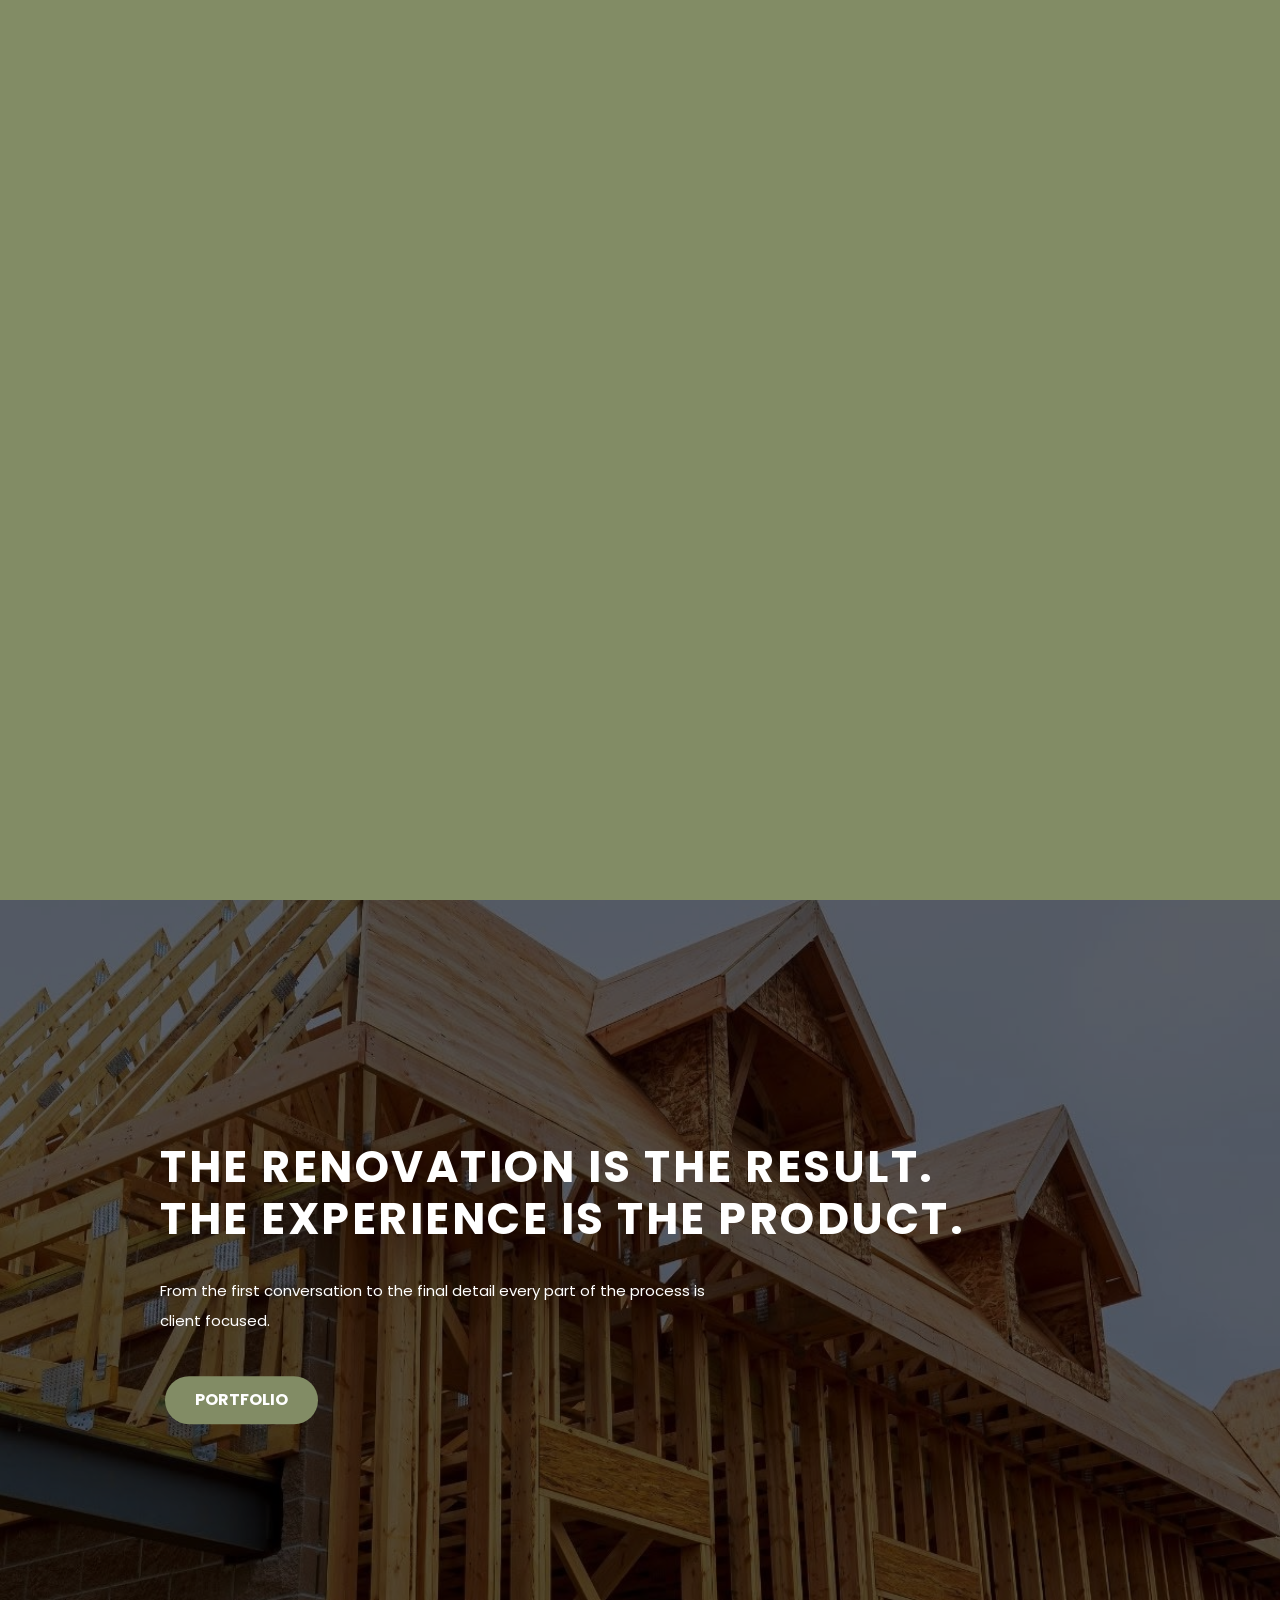
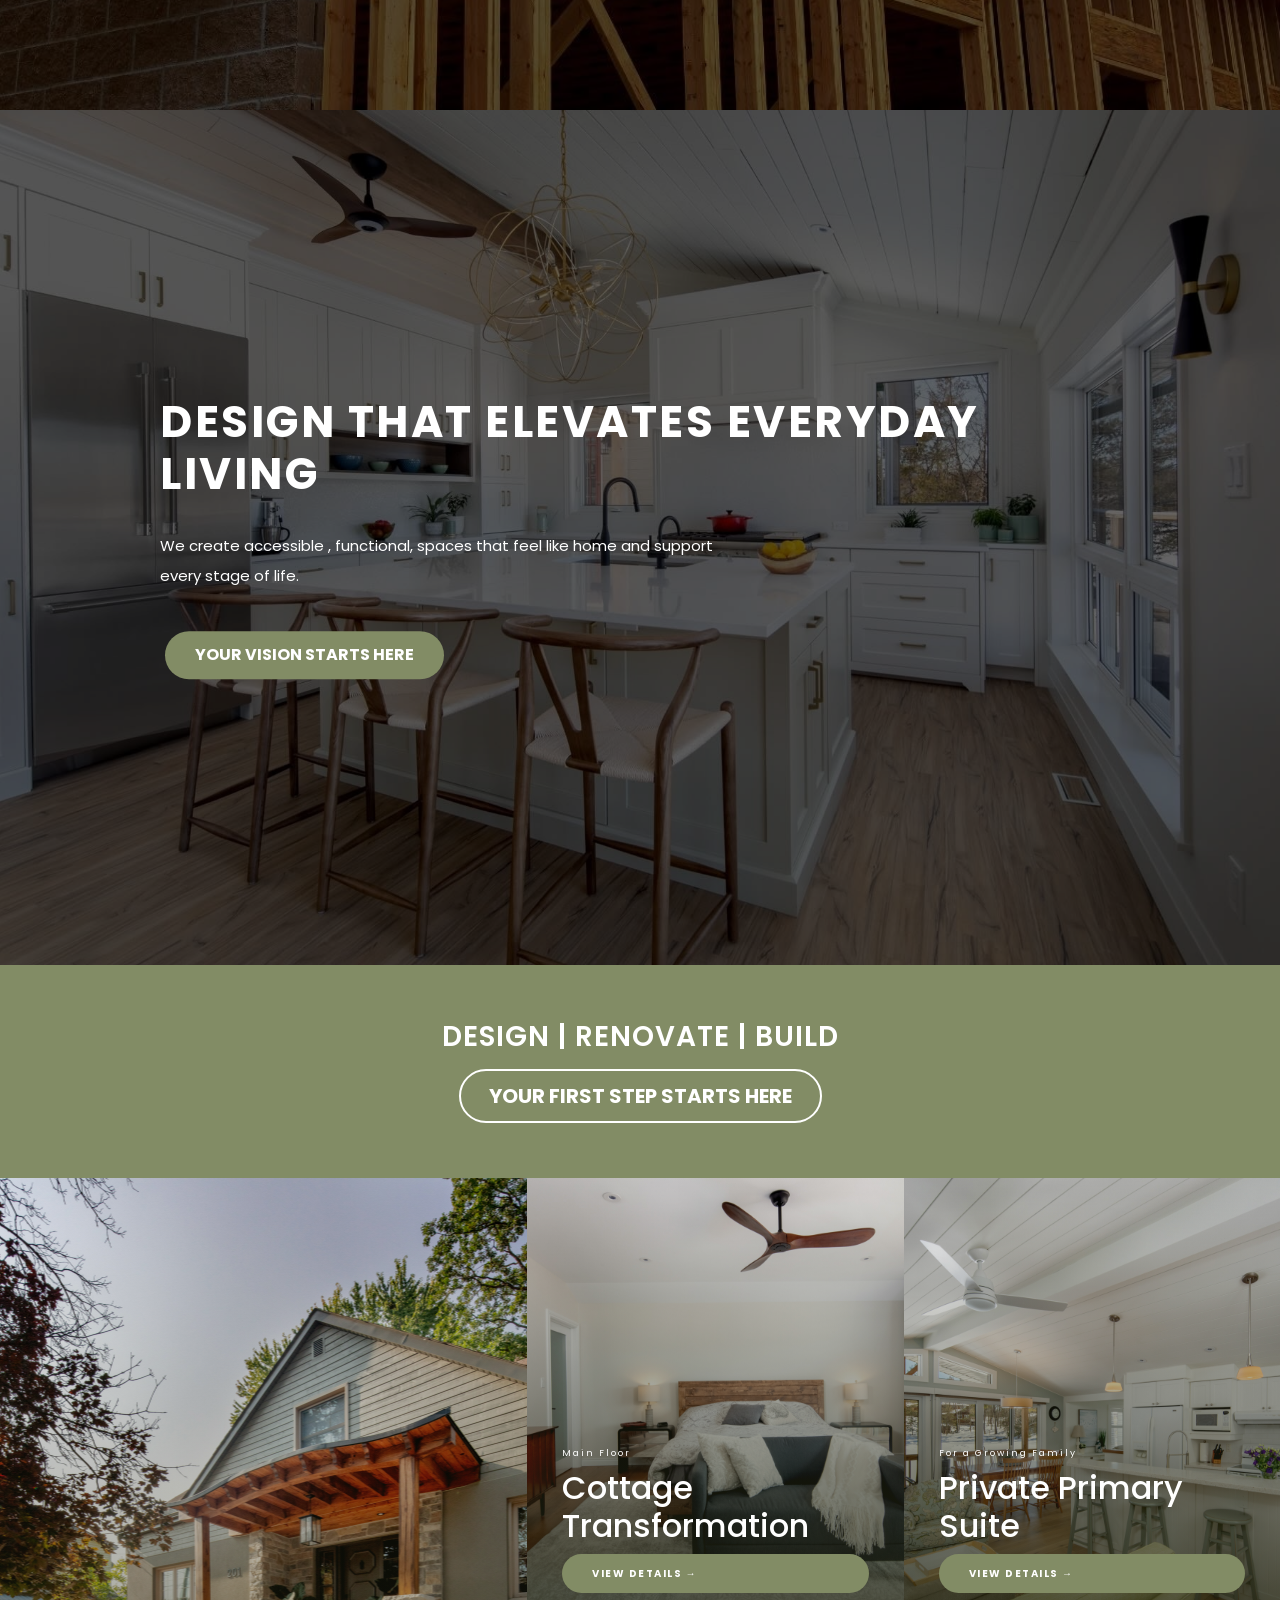
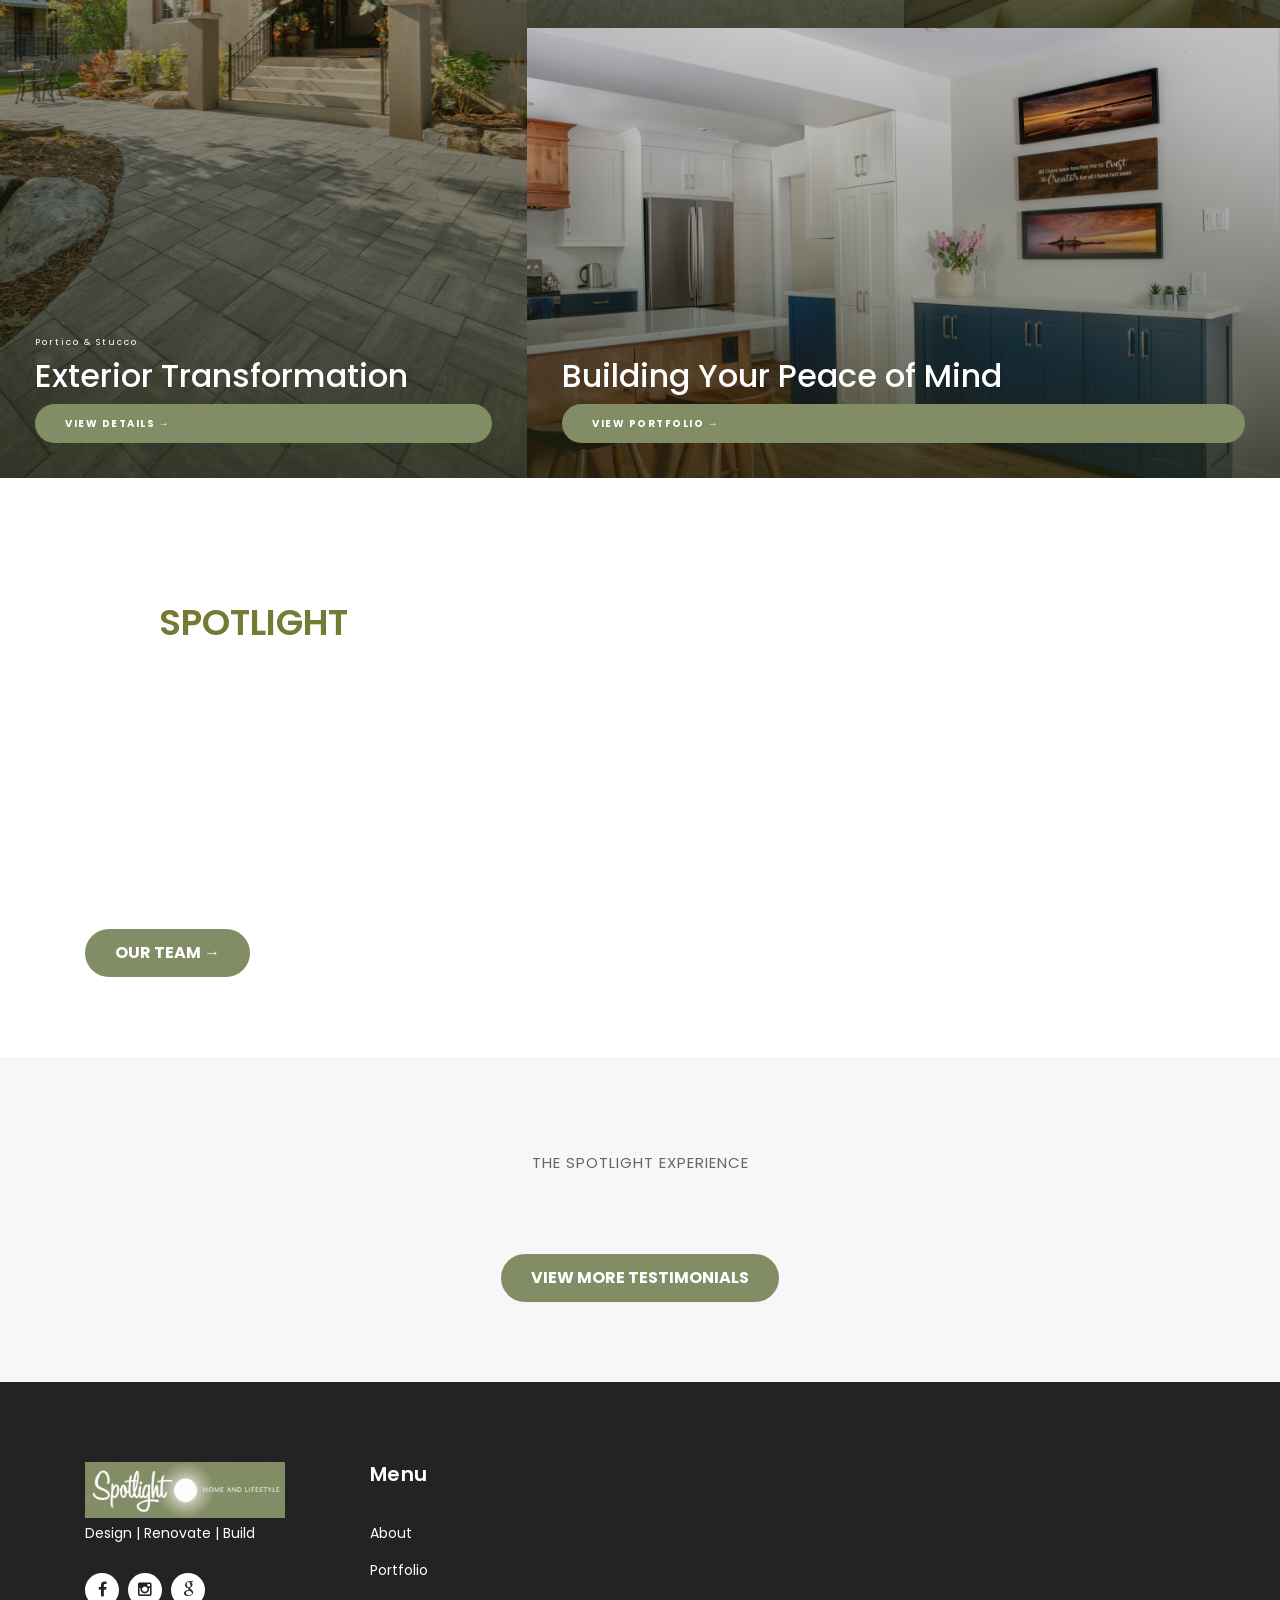
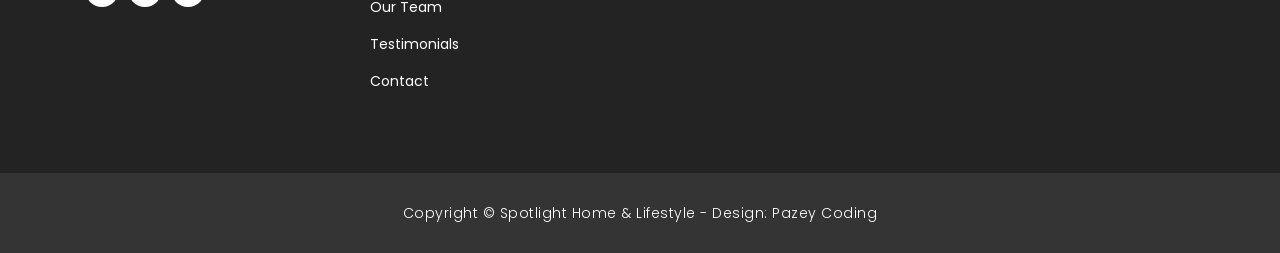
==== index.html @ 0cdc7793 "Initial commit" ====
<!DOCTYPE html>
<html lang="en">

  <head>

    <meta charset="utf-8">
    <meta name="viewport" content="width=device-width, initial-scale=1, shrink-to-fit=no">
    <meta name="description" content="">
    <meta name="author" content="TemplateMo">
    <link href="https://fonts.googleapis.com/css?family=Poppins:100,200,300,400,500,600,700,800,900&display=swap" rel="stylesheet">

    <title>Spotlight Home & Lifestyle</title>

    <!-- Bootstrap core CSS -->
    <link href="vendor/bootstrap/css/bootstrap.min.css" rel="stylesheet">

    <!-- Additional CSS Files -->
    <link rel="stylesheet" href="assets/css/fontawesome.css">
    <link rel="stylesheet" href="assets/css/spotlight.css">
    <link rel="stylesheet" href="assets/css/owl.css">

  </head>

  <body>

    <!-- ***** Preloader Start ***** -->
    <div id="preloader">
        <div class="jumper">
            <div></div>
            <div></div>
            <div></div>
        </div>
    </div>  
    <!-- ***** Preloader End ***** -->



    <header class="">
      <nav class="navbar navbar-expand-lg">
        <div class="container">
          <a class="navbar-brand" href="index.html"><img src="spotlight-logo-long.PNG" style="max-width: 250px; max-height: 400px;"></a>
          <button class="navbar-toggler" type="button" data-toggle="collapse" data-target="#navbarResponsive" aria-controls="navbarResponsive" aria-expanded="false" aria-label="Toggle navigation">
            <span class="navbar-toggler-icon"></span>
          </button>
          <div class="collapse navbar-collapse" id="navbarResponsive">
            <ul class="navbar-nav ml-auto">
              <li class="nav-item active">
             
              <li class="nav-item">
                <a class="nav-link" href="about-spotlight.html">About</a>
              </li>  
              <li class="nav-item">
                <a class="nav-link" href="spotlight-projects.html">Portfolio</a>
              </li>                          
              <li class="nav-item">
                <a class="nav-link" href="spotlight-team.html">Our Team</a>
              </li>
              <li class="nav-item">
                <a class="nav-link" href="spotlight-testimonials.html">Testimonials</a>
              </li>
                  <li class="nav-item">
                <a class="nav-link" href="contact-spotlight.html">Contact</a>
              </li>
            </ul>
          </div>
        </div>
      </nav>
    </header>

    <!-- Page Content -->
    <!-- Banner Starts Here -->
    <div class="main-banner header-text" id="top">
        <div class="Modern-Slider">
          <!-- Item -->
          <div class="item item-1">
            <div class="img-fill">
                <div class="text-content">
                 
                  <h4>Expert design, build and renovation services in Peterborough & the Kawarthas</h4>
                  <p>Communication. Service. Craftmanship. Respectfulness.</p>
                  <a href="contact.html" class="filled-button">LEARN MORE</a>
                </div>
            </div>
          </div>
          <!-- // Item -->
          <!-- Item -->
          <div class="item item-2">
            <div class="img-fill">
                <div class="text-content">

                  <h4>The Renovation is the Result. <br> The Experience is the Product. </h4>
                  <p>From the first conversation to the final detail every part of the process is client focused. </p>
                  <a href="spotlight-projects.html" class="filled-button">PORTFOLIO</a>
                </div>
            </div>
          </div>
          <!-- // Item -->
          <!-- Item -->
          <div class="item item-3">
            <div class="img-fill">
                <div class="text-content">
              
                  <h4>Design That Elevates Everyday Living</h4>
                  <p>We create accessible , functional, spaces that feel like home and support every stage of life.</p>
                  <a href="about.html" class="filled-button">Your Vision Starts Here</a>
                </div>
            </div>
          </div>
          <!-- // Item -->
        </div>
    </div>
    <!-- Banner Ends Here -->

<!-- Design | Renovate | Build -->

<div class="request-form design-build-cta">
  <div class="container">
    <div class="row">
      <div class="col-md-12">

        <div class="design-build-content">

          <h4>DESIGN | RENOVATE | BUILD</h4>

          <a href="contact.html" class="border-button">
            YOUR FIRST STEP STARTS HERE
          </a>

        </div>

      </div>
    </div>
  </div>
</div>

   <!-- =========================================
PROJECT GALLERY
========================================= -->

<section class="project-gallery">


<div class="gallery-item gallery-large">

<div class="gallery-overlay">

<span>
Portico & Stucco
</span>

<h3>
Exterior Transformation
</h3>

<a href="spotlight-exterior-transformation.html" class="filled-button">
View Details →
</a>

</div>

</div>



<div class="gallery-item gallery-two">

<div class="gallery-overlay">

<span>
Main Floor 
</span>

<h3>
Cottage Transformation
</h3>

<a href="spotlight-cottage-transformation.html" class="filled-button">
View Details →
</a>

</div>

</div>



<div class="gallery-item gallery-three">

<div class="gallery-overlay">

<span>
For a Growing Family
</span>

<h3>
Private Primary Suite
</h3>

<a href="private-suite-transformation.html" class="filled-button">
View Details →
</a>

</div>

</div>



<div class="gallery-item gallery-four">

<div class="gallery-overlay">

<span>

</span>

<h3>
Building Your Peace of Mind
</h3>

<a href="spotlight-projects.html" class="filled-button">
View Portfolio →
</a>

</div>




</section>


   <div class="fun-facts">
  <div class="container">
    <div class="row">

      <!-- LEFT CONTENT -->
      <div class="col-md-6">
        <div class="left-content">

          <h2>Meet The People Behind The <em>SPOTLIGHT</em></h2>

          <p>
            At Spotlight Home & Lifestyle, we believe great spaces begin with great relationships.
            Our team brings together creativity, experience, and a genuine passion for creating homes
            that feel personal, functional, and beautifully considered. From the first conversation
            through design, renovation, and construction, we work closely with our clients to
            understand their vision, solve challenges, and bring every detail to life.
          </p>

          <a href="about-spotlight.html" class="filled-button">Our Team →</a>

        </div>
      </div>

      <!-- RIGHT CONTENT -->
      <div class="col-md-6">
        <div class="row">

          <!-- MISSION -->
          <div class="col-md-6">
            <div class="count-area-content">
              <a href="about-spotlight.html#mission" class="box-link"></a>
              <i class="fa fa-bullseye count-icon"></i>
              <div class="count-title">Our Mission</div>
            </div>
          </div>

          <!-- VALUES -->
          <div class="col-md-6">
            <div class="count-area-content">
              <a href="about-spotlight.html#values" class="box-link"></a>
              <i class="fa fa-heart count-icon"></i>
              <div class="count-title">Our Values</div>
            </div>
          </div>

          <!-- AWARDS -->
          <div class="col-md-6">
            <div class="count-area-content">
              <a href="about-spotlight.html#awards" class="box-link"></a>
              <i class="fa fa-trophy count-icon"></i>
              <div class="count-title">Our Awards</div>
            </div>
          </div>

          <!-- PROCESS -->
          <div class="col-md-6">
            <div class="count-area-content">
              <a href="about-spotlight.html#process" class="box-link"></a>
              <i class="fa fa-cogs count-icon"></i>
              <div class="count-title">Our Process</div>
            </div>
          </div>

        </div>
      </div>

    </div>
  </div>
</div>
   

    <div class="testimonials">
      <div class="container">
        <div class="row">
          <div class="col-md-12">
            <div class="section-heading">

              <span>The Spotlight Experience</span>
            </div>
          </div>
          <div class="col-md-12">
            <div class="owl-testimonials owl-carousel">
              
              <div class="testimonial-item">
                <div class="inner-content">
                
                  
                  <p>"The Spotlight team did an incredible job on our kitchen renovation at our cottage! Everyone was extremely professional, responsive, and their work was very high quality. They are experts in renovations and we greatly benefited from their experience when making decisions. Our project came in on time, under budget and we couldn't be happier with the end result!
"</p>
<span>Sarah Z</span>
                </div>
               
              </div>
              
              <div class="testimonial-item">
                <div class="inner-content">
                 
                  
                  <p>"We are very impressed with our cottage renovation and would highly recommend Spotlight without hesitation. They stand for craftmanship, quality, attention to detail and professionalism. The trades they employed also reflected their values in regards to quality of work. Spotlight really took the time to build us the customized cottage of our dreams."</p>
                <span>David P</span>
                </div>
                <img src="http://placehold.it/60x60" alt="">
              </div>
              
              <div class="testimonial-item">
                <div class="inner-content">
                  
                 
                  <p>"We used them for a major basement reno. Very impressed with their continual focus on Customer and attention to quality and detail, nothing was too much trouble and if it wasn't quite right it was fixed immediately no questions asked. From the first meeting to the post completion follow up they were a pleasure to deal with, definition of professional."</p>
                 <span>Andy C</span>
                </div>
                <img src="http://placehold.it/60x60" alt="">
              </div>
              
              <div class="testimonial-item">
                <div class="inner-content">
                  
                 
                  <p>"We had a great experience with Spotlight Home & Lifestyle Inc. They helped us transform our main floor living area into a space that we love. They were professional, responsive and took care of all the details. I would definitely recommend them to anyone."</p>
                 <span>Alex A</span>
                </div>
               
              </div>

             
              
            </div>

           <div style="text-align: center;">
  <a href="" class="filled-button">View More Testimonials</a>
</div>
          </div>
        </div>
      </div>
    </div>

   
            </div>
          </div>
        </div>
      </div>
    </div>

  


    <!-- Footer Starts Here -->
    <footer>
      <div class="container">
        <div class="row">
          <div class="col-md-3 footer-item">
            <img src="spotlight-logo-long.PNG" alt="Spotlight Logo" style="max-width: 200px; max-height: 250px;">
            <p>Design | Renovate | Build</p>
<ul class="social-icons">
  <li>
    <a rel="nofollow" href="https://www.facebook.com/spotlighthomeandlifestyle" target="_blank">
      <i class="fa fa-facebook"></i>
    </a>
  </li>

  <li>
    <a href="https://www.instagram.com/spotlighthomeandlifestyle?stkn=MXFjdmdoZDBtM3pxMg==">
      <i class="fa fa-instagram"></i>
    </a>
  </li>

  <li>
    <a href="https://share.google/CDrPjOCN7Ba2OfGo3">
      <i class="fa fa-google"></i>
    </a>
  </li>



</ul>
             
            </ul>
          </div>
          <div class="col-md-3 footer-item">
            <h4>Menu</h4>
            <ul class="menu-list">
              <li><a href="about-spotlight.html">About</a></li>
              <li><a href="spotlight-projects.html">Portfolio</a></li>
              <li><a href="spotlight-team.html">Our Team</a></li>
              <li><a href="spotlight-testimonials.html">Testimonials</a></li>
              <li><a href="contact-spotlight.html">Contact</a></li>
            </ul>
          </div>

       
            </div>
          </div>
        </div>
      </div>
    </footer>
    
    <div class="sub-footer">
      <div class="container">
        <div class="row">
          <div class="col-md-12">
            <p>Copyright &copy; Spotlight Home & Lifestyle 
            
            - Design: Pazey Coding</a></p>
          </div>
        </div>
      </div>
    </div>

    <!-- Bootstrap core JavaScript -->
    <script src="vendor/jquery/jquery.min.js"></script>
    <script src="vendor/bootstrap/js/bootstrap.bundle.min.js"></script>

    <!-- Additional Scripts -->
    <script src="js/custom.js"></script>
    <script src="js/owl.js"></script>
    <script src="js/slick.js"></script>
    <script src="js/accordions.js"></script>

    <script language = "text/Javascript"> 
      cleared[0] = cleared[1] = cleared[2] = 0; //set a cleared flag for each field
      function clearField(t){                   //declaring the array outside of the
      if(! cleared[t.id]){                      // function makes it static and global
          cleared[t.id] = 1;  // you could use true and false, but that's more typing
          t.value='';         // with more chance of typos
          t.style.color='#fff';
          }
      }
    </script>

  </body>
</html>
---- assets/css/spotlight.css ----
/* Grid */

.portfolio-grid {
  display: grid;
  grid-template-columns: repeat(2, 1fr);
  gap: 25px;
}

/* Portfolio Image */

.portfolio-item {
  position: relative;
  overflow: hidden;
  height: 500px;
  background: #222;
}

.portfolio-item img {
  width: 100%;
  height: 100%;
  object-fit: cover;
  display: block;
  transition: transform 0.6s ease;
}

/* Dark overlay */

.portfolio-overlay {
  position: absolute;
  top: 0;
  left: 0;
  right: 0;
  bottom: 0;

  display: flex;
  align-items: flex-end;

  padding: 45px;

  background: linear-gradient(
    to top,
    rgba(0, 0, 0, 0.85) 0%,
    rgba(0, 0, 0, 0.45) 45%,
    rgba(0, 0, 0, 0.05) 100%
  );

  transition: background 0.4s ease;
}

/* Text */

.portfolio-content {
  max-width: 550px;
  color: #fff;
}

.portfolio-content span {
  display: block;
  font-size: 12px;
  letter-spacing: 2px;
  font-weight: 600;
  color: #d2b98b;
  margin-bottom: 10px;
}

.portfolio-content h3 {
  font-size: 30px;
  font-weight: 600;
  margin-bottom: 15px;
  color: #fff;
}

.portfolio-content p {
  color: #eee;
  font-size: 15px;
  line-height: 1.7;
  margin-bottom: 25px;
}

/* Button */

.portfolio-button {
  display: inline-block;
  padding: 12px 24px;
  border: 1px solid #fff;
  color: #fff;
  font-size: 12px;
  font-weight: 600;
  letter-spacing: 1px;
  text-decoration: none;
  transition: all 0.3s ease;
}

.portfolio-button:hover {
  background: #fff;
  color: #222;
  text-decoration: none;
}

/* Hover Image */

.portfolio-item:hover img {
  transform: scale(1.06);
}

.portfolio-item:hover .portfolio-overlay {
  background: linear-gradient(
    to top,
    rgba(0, 0, 0, 0.9) 0%,
    rgba(0, 0, 0, 0.55) 55%,
    rgba(0, 0, 0, 0.15) 100%
  );
}

/* Bottom Button */

.portfolio-footer {
  text-align: center;
  margin-top: 45px;
}

.portfolio-footer .filled-button {
  padding: 14px 30px;
}

/* Mobile */

@media (max-width: 767px) {

  .portfolio-section {
    padding: 70px 0;
  }

  .portfolio-grid {
    grid-template-columns: 1fr;
  }

  .portfolio-item {
    height: 450px;
  }

  .portfolio-overlay {
    padding: 30px;
  }

  .portfolio-content h3 {
    font-size: 24px;
  }

  .portfolio-content p {
    font-size: 14px;
  }
}

/* Dark overlay on slider images */
.Modern-Slider .item .img-fill::after {
    content: "";
    position: absolute;
    inset: 0;
    background: rgba(0, 0, 0, 0.6);
    z-index: 1;
}

/* Keep slider text and arrows above the overlay */
.Modern-Slider .item .text-content {
    z-index: 2;
}

.Modern-Slider .NextArrow,
.Modern-Slider .PrevArrow {
    z-index: 5;
}

body {
  font-family: 'Poppins', sans-serif;
  overflow-x: hidden;
  text-rendering: optimizeLegibility;
  -webkit-font-smoothing: antialiased;
  -moz-osx-font-smoothing: grayscale;
}
p {
	margin-bottom: 0px;
	font-size: 14px;
	color: #666666;
	line-height: 30px;
}
a {
	text-decoration: none!important;
}
ul {
	padding: 0;
	margin: 0;
	list-style: none;
}

h1,h2,h3,h4,h5,h6 {
	margin: 0px;
}

a.filled-button {
	background-color: #828C65;
	color: #fff;
	font-size: 16px;
	text-transform: uppercase;
	font-weight: 700;
	padding: 12px 30px;
	border-radius: 30px;
	display: inline-block;
	transition: all 0.3s;
}

a.filled-button:hover {
	background-color: #fff;
	color: #828C65;
}

a.border-button {
	background-color: transparent;
	color: #fff;
	border: 2px solid #fff;
	font-size: 20px;
	text-transform: uppercase;
	font-weight: 700;
	padding: 10px 28px;
	border-radius: 30px;
	display: inline-block;
	transition: all 0.3s;
}

a.border-button:hover {
	background-color: #fff;
	color: #828C65;
}

.section-heading {
	text-align: center;
	margin-bottom: 80px;
}

.section-heading h2 {
	font-size: 36px;
	font-weight: 600;
	color: #1e1e1e;
}

.section-heading em {
	font-style: normal;
	color: #828C65;
}

.section-heading span {
	display: block;
	margin-top: 15px;
	text-transform: uppercase;
	font-size: 15px;
	color: #666;
	letter-spacing: 1px;
}

#preloader {
  overflow: hidden;
  background: #828C65;
  left: 0;
  right: 0;
  top: 0;
  bottom: 0;
  position: fixed;
  z-index: 9999999;
  color: #fff;
}

#preloader .jumper {
  left: 0;
  top: 0;
  right: 0;
  bottom: 0;
  display: block;
  position: absolute;
  margin: auto;
  width: 50px;
  height: 50px;
}

#preloader .jumper > div {
  background-color: #fff;
  width: 10px;
  height: 10px;
  border-radius: 100%;
  -webkit-animation-fill-mode: both;
  animation-fill-mode: both;
  position: absolute;
  opacity: 0;
  width: 50px;
  height: 50px;
  -webkit-animation: jumper 1s 0s linear infinite;
  animation: jumper 1s 0s linear infinite;
}

#preloader .jumper > div:nth-child(2) {
  -webkit-animation-delay: 0.33333s;
  animation-delay: 0.33333s;
}

#preloader .jumper > div:nth-child(3) {
  -webkit-animation-delay: 0.66666s;
  animation-delay: 0.66666s;
}

@-webkit-keyframes jumper {
  0% {
    opacity: 0;
    -webkit-transform: scale(0);
    transform: scale(0);
  }
  5% {
    opacity: 1;
  }
  100% {
    -webkit-transform: scale(1);
    transform: scale(1);
    opacity: 0;
  }
}

@keyframes jumper {
  0% {
    opacity: 0;
    -webkit-transform: scale(0);
    transform: scale(0);
  }
  5% {
    opacity: 1;
  }
  100% {
    opacity: 0;
  }
}

/* Sub Header Style */

.sub-header {
	background-color: #828C65;
	height: 46px;
	line-height: 46px;
}

.sub-header ul li {
	display: inline-block;
}

.sub-header ul.left-info li {
	border-left: 1px solid rgba(250,250,250,0.3);
	padding: 0px 20px;
}

.sub-header ul.left-info li:last-child {
	border-right: 1px solid rgba(250,250,250,0.3);
}

.sub-header ul.left-info li i {
	margin-right: 10px;
	font-size: 18px;
}

.sub-header ul.left-info li a {
	color: #fff;
	font-size: 14px;
	font-weight: 600;
}

.sub-header ul.right-icons {
	float: right;
}

.sub-header ul.right-icons li {
	margin-right: -4px;
	width: 46px;
	display: inline-block;
	text-align: center;
	border-right: 1px solid rgba(250,250,250,0.3);
}

.sub-header ul.right-icons li:first-child {
	border-left: 1px solid rgba(250,250,250,0.3);
}

.sub-header ul.right-icons li a {
	color: #fff;
	transition: all 0.3s;
}

.sub-header ul.right-icons li a:hover {
	opacity: 0.75;
}



/* Header Style */

/* Adjust header elements when scrolling */
.background-header .navbar {
    padding-top: -2px;
    padding-bottom: -2px;
}

.background-header .navbar .navbar-brand {
    margin-top: -4px;
}

.background-header .navbar .navbar-nav a.nav-link {
    margin-top: -2px;
}

header {
	position: absolute;
	z-index: 99999;
	width: 100%;
	background-color: transparent!important;
	height: 80px;
	-webkit-transition: all 0.3s ease-in-out 0s;
    -moz-transition: all 0.3s ease-in-out 0s;
    -o-transition: all 0.3s ease-in-out 0s;
    transition: all 0.3s ease-in-out 0s;
}
header .navbar {
	padding: 10px 0px;
}
.background-header .navbar {
	padding: 10px 0px;
}
.background-header {
	top: 0;
	position: fixed;
	background-color: #fff!important;
	box-shadow: 0px 1px 10px rgba(0,0,0,0.1);
}
.background-header .navbar-brand h2 {
	color: #828C65!important;
}
.background-header .navbar-nav a.nav-link {
	color: #1e1e1e!important;
	
}
.background-header .navbar-nav .nav-link:hover,
.background-header .navbar-nav .active>.nav-link,
.background-header .navbar-nav .nav-link.current,
.background-header .navbar-nav .nav-link.show,
.background-header .navbar-nav .show>.nav-link {
	color: #757B35!important;
}
.navbar .navbar-brand {
	float: 	left;
	margin-top: 12px;
	outline: none;
}
.navbar .navbar-brand h2 {
	color: #fff;
	text-transform: uppercase;
	font-size: 24px;
	font-weight: 700;
	-webkit-transition: all .3s ease 0s;
    -moz-transition: all .3s ease 0s;
    -o-transition: all .3s ease 0s;
    transition: all .3s ease 0s;
}
.navbar .navbar-brand h2 em {
	font-style: normal;
	font-size: 16px;
}
#navbarResponsive {
	z-index: 999;
}
.navbar-collapse {
	text-align: center;
}
.navbar .navbar-nav .nav-item {
	margin: 0px 15px;
}
.navbar .navbar-nav a.nav-link {
	text-transform: capitalize;
	font-size: 15px;
	font-weight: 300;
	letter-spacing: 0.5px;
	color: #fff;
	transition: all 0.5s;
	margin-top: 5px;
}


.navbar .navbar-nav .nav-link:hover,
.navbar .navbar-nav .active>.nav-link,
.navbar .navbar-nav .nav-link.current,
.navbar .navbar-nav .nav-link.show,
.navbar .navbar-nav .show>.nav-link {
	color: #757B35;
	border-bottom: 3px solid #757B35;
}
.navbar .navbar-toggler-icon {
	background-image: none;
}
.navbar .navbar-toggler {
	border-color: transparent;
	background-color: transparent;	
	height: 36px;
	outline: none;
	border-radius: 0px;
	position: absolute;
	right: 30px;
	top: 35px;
}
.navbar .navbar-toggler-icon:after {
	content: '\f0c9';
	color: #828C65;
	font-size: 30px;
	line-height: 26px;
	font-family: 'FontAwesome';
}



/* Banner Style */

.img-fill{
  width: 100%;
  display: block;
  overflow: hidden;
  position: relative;
  text-align: center
}

.img-fill img {
  min-height: 100%;
  min-width: 100%;
  position: relative;
  display: inline-block;
  max-width: none;
}

*,
*:before,
*:after {
  -webkit-box-sizing: border-box;
  box-sizing: border-box;
  -webkit-font-smoothing: antialiased;
  -moz-osx-font-smoothing: grayscale;
}

.Grid1k {
  padding: 0 15px;
  max-width: 1200px;
  margin: auto;
}

.blocks-box,
.slick-slider {
  margin: 0;
  padding: 0!important;
}

.slick-slide {
  float: left;
  padding: 0;
}

.Modern-Slider .item .img-fill {
	background-size: cover;
	background-position: center center;
	background-repeat: no-repeat;
	height:95vh;
}

.Modern-Slider .item-1 .img-fill {
	background-image: url(../images/slide_01.jpg);
}

.Modern-Slider .item-2 .img-fill {
	background-image: url(../images/slide_02.jpg);
}

.Modern-Slider .item-3 .img-fill {
	background-image: url(../images/slide_03.jpg);
}

.Modern-Slider .NextArrow{
  position:absolute;
  top:50%;
  right:30px;
  border:0 none;
  background-color: transparent;
  text-align:center;
  font-size: 36px;
  font-family: 'FontAwesome';
  color:#FFF;
  z-index:5;
  outline: none;
  cursor: pointer;
}

.Modern-Slider .NextArrow:before{
  content:'\f105';
}

.Modern-Slider .PrevArrow {
  position:absolute;
  top:50%;
  left:30px;
  border:0 none;
  background-color: transparent;
  text-align:center;
  font-size: 36px;
  font-family: 'FontAwesome';
  color:#FFF;
  z-index:5;
  outline: none;
  cursor: pointer;
}

.Modern-Slider .PrevArrow:before{
  content:'\f104';
}

ul.slick-dots {
  display: none!important;
}

.Modern-Slider .text-content {
	text-align: left;
  	width: 75%;
  	position: absolute;
  	top: 50%;
  	left: 50%;
  	transform: translate(-50%, -50%);
}

.Modern-Slider .item h6 {
  margin-bottom: 15px;
  font-size: 22px;
  text-transform: uppercase;
  font-weight: 700;
  letter-spacing: 1px;
  color:#828C65;
  animation:fadeOutRight 1s both;
}

.Modern-Slider .item h4 {
  margin-bottom: 30px;
  text-transform: uppercase;
  font-size: 44px;
  font-weight: 700;
  letter-spacing: 2.5px;
  color:#FFF;
  overflow:hidden;
  animation:fadeOutLeft 1s both;
}

.Modern-Slider .item p {
	max-width: 570px;
	color: #fff;
	font-size: 15px;
	font-weight: 400;
	line-height: 30px;
	margin-bottom: 40px;
}

.Modern-Slider .item a {
  margin: 0 5px;
}

.Modern-Slider .item.slick-active h6{
  animation:fadeInDown 1s both 1s;
}

.Modern-Slider .item.slick-active h4{
  animation:fadeInLeft 1s both 1.5s;
}

.Modern-Slider .item.slick-active{
  animation:Slick-FastSwipeIn 1s both;
}

.Modern-Slider .buttons {
  position: relative;
}

.Modern-Slider {background:#000;}


/* ==== Slick Slider Css Ruls === */
.slick-slider{position:relative;display:block;-webkit-user-select:none;-moz-user-select:none;-ms-user-select:none;user-select:none;-webkit-touch-callout:none;-khtml-user-select:none;-ms-touch-action:pan-y;touch-action:pan-y;-webkit-tap-highlight-color:transparent}
.slick-list{position:relative;display:block;overflow:hidden;margin:0;padding:0}
.slick-list:focus{outline:none}.slick-list.dragging{cursor:hand}
.slick-slider .slick-track,.slick-slider .slick-list{-webkit-transform:translate3d(0,0,0);-ms-transform:translate3d(0,0,0);transform:translate3d(0,0,0)}
.slick-track{position:relative;top:0;left:0;display:block}
.slick-track:before,.slick-track:after{display:table;content:''}.slick-track:after{clear:both}
.slick-loading .slick-track{visibility:hidden}
.slick-slide{display:none;float:left /* If RTL Make This Right */ ;height:100%;min-height:1px}
.slick-slide.dragging img{pointer-events:none}
.slick-initialized .slick-slide{display:block}
.slick-loading .slick-slide{visibility:hidden}
.slick-vertical .slick-slide{display:block;height:auto;border:1px solid transparent}




/* Request Form */

.request-form {
	background-color: #828C65;
	padding: 40px 0px;
	color: #fff;
}

.request-form h4 {
	font-size: 30px;
	font-weight: 600;
}

.request-form span {
	font-size: 15px;
	font-weight: 400;
	display: inline-block;
	margin-top: 10px;
}

.request-form a.border-button {
	margin-top: 12px;
	float: right;
}




/* Services */

.services {
	margin-top: 140px;
}

.service-item img {
	width: 100%;
	overflow: hidden;
}

.service-item .down-content {
	background-color: #f7f7f7;
	padding: 30px;
}

.service-item .down-content h4 {
	font-size: 20px;
	font-weight: 700;
	letter-spacing: 0.25px;
	margin-bottom: 15px;
}

.service-item .down-content p {
	margin-bottom: 20px;
}



/* Fun Facts */

.fun-facts {
	margin-top: 140px;
	background-image: linear-gradient(rgba(0, 0, 0, 0.97), rgba(0, 0, 0, 0.8)),
	                  url(../images/spotlight-design-build-material.jpg);
	background-position: center center;
	background-repeat: no-repeat;
	background-size: cover;
	background-attachment: fixed;
	padding: 140px 0px;
	color: #fff;
}

.fun-facts span {
	text-transform: uppercase;
	font-size: 15px;
	color: #fff;
	letter-spacing: 1px;
	margin-bottom: 10px;
	display: block;
}

.fun-facts h2 {
	font-size: 36px;
	font-weight: 600;
	margin-bottom: 35px;
}

.fun-facts em {
	font-style: normal;
	color: #757B35;
}

.fun-facts p {
	color: #fff;
	margin-bottom: 40px;
}

.fun-facts .left-content {
	margin-right: 45px;
}

.count-area-content {
	text-align: center;
	background-color: rgba(250,250,250,0.1);
	padding: 25px 30px 35px 30px;
	margin: 15px 0px;
}


.count-title {
    font-size: 20px;
    font-weight: 600;
    color: #fff;
    letter-spacing: 0.5px;
}



/* More Info */

.more-info {
	margin-top: 140px;
}

.more-info .left-image img {
	width: 100%;
	overflow: hidden;
}

.more-info .more-info-content {
	background-color: #f7f7f7;
}

.about-info .more-info-content {
	background-color: transparent;
}

.about-info .right-content {
	padding: 0px!important;
	margin-right: 30px;
}

.more-info .right-content {
	padding: 45px 45px 45px 30px;
}

.more-info .right-content span {
	text-transform: uppercase;
	font-size: 15px;
	color: #666;
	letter-spacing: 1px;
	margin-bottom: 10px;
	display: block;
}

.more-info .right-content h2 {
	font-size: 36px;
	font-weight: 600;
	margin-bottom: 35px;
}

.more-info .right-content em {
	font-style: normal;
	color: #828C65;
}

.more-info .right-content p {
	margin-bottom: 30px;
}


/* Testimonials Style */

.about-testimonials {
	margin-top: 0px!important;
}

.testimonials {
	margin-top: 140px;
	background-color: #f7f7f7;
	padding: 140px 0px;
}
.testimonial-item .inner-content {
	text-align: center;
	background-color: #fff;	
	padding: 30px;
	border-radius: 5px;
}
.testimonial-item p {
	font-size: 14px;
	font-weight: 400;
}
.testimonial-item h4 {
	font-size: 19px;
	font-weight: 700;
	color: #1e1e1e;
	letter-spacing: 0.5px;
	margin-bottom: 0px;
}
.testimonial-item span {
	display: inline-block;
	margin-top: 8px;
	font-weight: 600;
	font-size: 14px;
	color: #828C65;
}
.testimonial-item img {
	max-width: 60px;
	border-radius: 50%;
	margin: 25px auto 0px auto;
}




/* Call Back Style */

.callback-services {
	border-top: 1px solid #eee;
	padding-top: 140px;
}

.contact-us {
	background-color: #f7f7f7;
	padding: 140px 0px;
}

.contact-us .contact-form {
	background-color: transparent!important;
	padding: 0!important;
}

.callback-form {
	margin-top: 140px;
}

.callback-form .contact-form {
	background-color: #828C65;
	padding: 60px;
	border-radius: 5px;
	text-align: center;
}

.callback-form .contact-form input {
	border-radius: 20px;
	height: 40px;
	line-height: 40px;
	display: inline-block;
	padding: 0px 15px;
	color: #6a6a6a;
	font-size: 13px;
	text-transform: none;
	box-shadow: none;
	border: none;
	margin-bottom: 35px;
}

.callback-form .contact-form input:focus {
	outline: none;
	box-shadow: none;
	border: none;
}

.callback-form .contact-form textarea {
	border-radius: 20px;
	height: 120px;
	max-height: 200px;
	min-height: 120px;
	display: inline-block;
	padding: 15px;
	color: #6a6a6a;
	font-size: 13px;
	text-transform: none;
	box-shadow: none;
	border: none;
	margin-bottom: 35px;
}

.callback-form .contact-form textarea:focus {
	outline: none;
	box-shadow: none;
	border: none;
}

.callback-form .contact-form ::-webkit-input-placeholder { /* Edge */
  color: #aaa;
}
.callback-form .contact-form :-ms-input-placeholder { /* Internet Explorer 10-11 */
  color: #aaa;
}
.callback-form .contact-form ::placeholder {
  color: #aaa;
}

.callback-form .contact-form button.border-button {
	background-color: transparent;
	color: #fff;
	border: 2px solid #fff;
	font-size: 13px;
	text-transform: uppercase;
	font-weight: 700;
	padding: 10px 28px;
	border-radius: 30px;
	display: inline-block;
	transition: all 0.3s;
	outline: none;
	box-shadow: none;
	text-shadow: none;
	cursor: pointer;
}

.callback-form .contact-form button.border-button:hover {
	background-color: #fff;
	color: #828C65;
}

.contact-us .contact-form button.filled-button {
	background-color: #828C65;
	color: #fff;
	border: none;
	font-size: 13px;
	text-transform: uppercase;
	font-weight: 700;
	padding: 12px 30px;
	border-radius: 30px;
	display: inline-block;
	transition: all 0.3s;
	outline: none;
	box-shadow: none;
	text-shadow: none;
	cursor: pointer;
}

.contact-us .contact-form button.filled-button:hover {
	background-color: #fff;
	color: #828C65;
}



/* Partners Style */

.contact-partners {
	margin-top: -8px!important;
}

.partners {
	margin-top: 140px;
	background-color: #f7f7f7;
	padding: 60px 0px;
}

.partners .owl-item {
	text-align: center;
	cursor: pointer;
}

.partners .partner-item img {
	max-width: 156px;
	margin: auto;
}



/* Footer Style */

footer {
	background-color: #232323;
	padding: 80px 0px;
	color: #fff;
}

footer h4 {
	color: #fff;
	font-size: 20px;
	font-weight: 600;
	letter-spacing: 0.25px;
	margin-bottom: 35px;
}
footer p {
	color: #fff;
}

footer ul.social-icons {
	margin-top: 25px;
}

footer ul.social-icons li {
	display: inline-block;
	margin-right: 5px;
}

footer ul.social-icons li:last-child {
	margin-right: 0px;
}

footer ul.social-icons li a {
	width: 34px;
	height: 34px;
	display: inline-block;
	line-height: 34px;
	text-align: center;
	background-color: #fff;
	color: #232323;
	border-radius: 50%;
	transition: all 0.3s;
}

footer ul.social-icons li a:hover {
	background-color: #828C65;
}

footer ul.menu-list li {
	margin-bottom: 13px;
}

footer ul.menu-list li:last-child {
	margin-bottom: 0px;
}

footer ul.menu-list li a {
	font-size: 14px;
	color: #fff;
	transition: all 0.3s;
}

footer ul.menu-list li a:hover {
	color: #828C65;
}

footer .contact-form input {
	border-radius: 20px;
	height: 40px;
	line-height: 40px;
	display: inline-block;
	padding: 0px 15px;
	color: #aaa!important;
	background-color: #343434;
	font-size: 13px;
	text-transform: none;
	box-shadow: none;
	border: none;
	margin-bottom: 15px;
}

footer .contact-form input:focus {
	outline: none;
	box-shadow: none;
	border: none;
	background-color: #343434;
}

footer .contact-form textarea {
	border-radius: 20px;
	height: 120px;
	max-height: 200px;
	min-height: 120px;
	display: inline-block;
	padding: 15px;
	color: #aaa!important;
	background-color: #343434;
	font-size: 13px;
	text-transform: none;
	box-shadow: none;
	border: none;
	margin-bottom: 15px;
}

footer .contact-form textarea:focus {
	outline: none;
	box-shadow: none;
	border: none;
	background-color: #343434;
}

footer .contact-form ::-webkit-input-placeholder { /* Edge */
  color: #aaa;
}
footer .contact-form :-ms-input-placeholder { /* Internet Explorer 10-11 */
  color: #aaa;
}
footer .contact-form ::placeholder {
  color: #aaa;
}

footer .contact-form button.filled-button {
	background-color: transparent;
	color: #fff;
	background-color: #828C65;
	border: none;
	font-size: 13px;
	text-transform: uppercase;
	font-weight: 700;
	padding: 12px 30px;
	border-radius: 30px;
	display: inline-block;
	transition: all 0.3s;
	outline: none;
	box-shadow: none;
	text-shadow: none;
	cursor: pointer;
}

footer .contact-form button.filled-button:hover {
	background-color: #fff;
	color: #828C65;
}



/* Sub-footer Style */

.sub-footer {
	background-color: #343434;
	text-align: center;
	padding: 25px 0px;
}

.sub-footer p {
	color: #fff;
	font-weight: 300;
	letter-spacing: 0.5px;
}

.sub-footer a {
	color: #fff;
}


.page-heading {
	text-align: center;
	background-image: linear-gradient(rgba(0, 0, 0, 0.7), rgba(0, 0, 0, 0.8)), url(../images/spotlight-custom-home.jpg);
	background-position: center center;
	background-repeat: no-repeat;
	background-size: cover;
	padding: 230px 0px 150px 0px;
	color: #fff;
}

.page-heading2 {
	text-align: center;
	background-image: linear-gradient(rgba(0, 0, 0, 0.7), rgba(0, 0, 0, 0.8)), url(../images/exterior-bg.jpg);
	background-position: center center;
	background-repeat: no-repeat;
	background-size: cover;
	padding: 230px 0px 150px 0px;
	color: #fff;
}

.page-heading3 {
	text-align: center;
	background-image: linear-gradient(rgba(0, 0, 0, 0.7), rgba(0, 0, 0, 0.8)), url(../images/cottage-after3.jpg);
	background-position: center center;
	background-repeat: no-repeat;
	background-size: cover;
	padding: 230px 0px 150px 0px;
	color: #fff;
}

.page-heading3 {
	text-align: center;
	background-image: linear-gradient(rgba(0, 0, 0, 0.7), rgba(0, 0, 0, 0.8)), url(../images/our-team-banner.jpg);
	background-position: center center;
	background-repeat: no-repeat;
	background-size: cover;
	padding: 230px 0px 150px 0px;
	color: #fff;
}

.page-heading4 {
	text-align: center;
	background-image: linear-gradient(rgba(0, 0, 0, 0.7), rgba(0, 0, 0, 0.8)), url(../images/spotlight-design3.jpg);
	background-position: center center;
	background-repeat: no-repeat;
	background-size: cover;
	padding: 230px 0px 150px 0px;
	color: #fff;
}

.page-heading5 {
	text-align: center;
	background-image: linear-gradient(rgba(0, 0, 0, 0.7), rgba(0, 0, 0, 0.8)), url(../images/spotlight-design.jpg);
	background-position: center center;
	background-repeat: no-repeat;
	background-size: cover;
	padding: 230px 0px 150px 0px;
	color: #fff;
}

.page-heading6 {
	text-align: center;
	background-image: linear-gradient(rgba(0, 0, 0, 0.7), rgba(0, 0, 0, 0.8)), url(../images/spotlight-design2.jpg);
	background-position: center center;
	background-repeat: no-repeat;
	background-size: cover;
	padding: 230px 0px 150px 0px;
	color: #fff;
}

.page-heading7 {
	text-align: center;
	background-image: linear-gradient(rgba(0, 0, 0, 0.7), rgba(0, 0, 0, 0.8)), url(../images/spotlight-suite.jpg);
	background-position: center center;
	background-repeat: no-repeat;
	background-size: cover;
	padding: 230px 0px 150px 0px;
	color: #fff;
}


.page-heading h1 {
	text-transform: capitalize;
	font-size: 36px;
	font-weight: 700;
	letter-spacing: 2px;
	margin-bottom: 18px;
}

.page-heading span {
	font-size: 15px;
	text-transform: uppercase;
	letter-spacing: 1px;
	color: #fff;
	display: block;
}


/* team */

.team {
	background-color: #f7f7f7;
	margin-top: 140px;
	margin-bottom: -140px;
	padding: 120px 0px;
}

.team-item img {
	width: 100%;
	overflow: hidden;
}

.team-item .down-content {
	background-color: #fff;
	padding: 30px;
}

.team-item .down-content h4 {
	font-size: 20px;
	font-weight: 700;
	letter-spacing: 0.25px;
	margin-bottom: 10px;
}

.team-item .down-content span {
	color: #828C65;
	font-weight: 600;
	font-size: 14px;
	display: block;
	margin-bottom: 15px;
}

.team-item .down-content p {
	margin-bottom: 20px;
}


/* Single Service */

.single-services {
	margin-top: 140px;
}

#tabs ul {
  margin: 0;
  padding: 0;
}
#tabs ul li {
  margin-bottom: 10px;
  display: inline-block;
  width: 100%;
}
#tabs ul li:last-child {
  margin-bottom: 0px;
}
#tabs ul li a {
	text-transform: capitalize;
	width: 100%;
	padding: 30px 30px;
	display: inline-block;
	background-color: #828C65;
  	font-size: 20px;
  	color: #121212;
  	letter-spacing: 0.5px;
  	font-weight: 700;
  	transition: all 0.3s;
}
#tabs ul li a i {
	float: right;
	margin-top: 5px;
}
#tabs ul .ui-tabs-active span {
  background: #faf5b2;
  border: #faf5b2;
  line-height: 90px;
  border-bottom: none;
}
#tabs ul .ui-tabs-active a {
  color: #fff;
}
#tabs ul .ui-tabs-active span {
  color: #1e1e1e;
}
.tabs-content {
	margin-left: 30px;
  text-align: left;
  display: inline-block;
  transition: all 0.3s;
}
.tabs-content img {
	max-width: 100%;
	overflow: hidden;
}
.tabs-content h4 {
	font-size: 20px;
	font-weight: 700;
	letter-spacing: 0.25px;
	margin-bottom: 15px;
	margin-top: 30px;
}
.tabs-content p {
  font-size: 14px;
  color: #7a7a7a;
  margin-bottom: 0px;
}



/* Contact Information */

.contact-information {
	margin-top: 140px;
}

.contact-information .contact-item {
	padding: 60px 30px;
	background-color: #f7f7f7;
	text-align: center;
}

.contact-information .contact-item i {
	color: #828C65;
	font-size: 48px;
	margin-bottom: 40px;
}

.contact-information .contact-item h4 {
	font-size: 20px;
	font-weight: 700;
	letter-spacing: 0.25px;
	margin-bottom: 15px;
}

.contact-information .contact-item p {
	margin-bottom: 20px;
}

.contact-information .contact-item a {
	font-weight: 600;
	color: #828C65;
	font-size: 15px;
}




/* Responsive Style */
@media (max-width: 768px) {
	.sub-header {
		display: none;
	}
	.Modern-Slider .item h6 {
	  margin-bottom: 15px;
	  font-size: 18px;
	}
	.Modern-Slider .item h4 {
	  margin-bottom: 25px;
	  font-size: 28px;
	  line-height: 36px;
	  letter-spacing: 1px;
	}
	.Modern-Slider .item p {
		max-width: 570px;
		line-height: 25px;
		margin-bottom: 30px;
	}
	.Modern-Slider .NextArrow{
	  right:5px;
	}
	.Modern-Slider .PrevArrow {
	  left:5px;
	}
	.request-form {
		text-align: center;
	}
	.request-form a.border-button {
		float: none;
		margin-top: 30px;
	}
	.services .service-item {
		margin-bottom: 30px;
	}
	.fun-facts .left-content {
		margin-right: 0px;
		margin-bottom: 30px;
	}
	.more-info .right-content  {
		padding: 30px;
	}
	footer {
		padding: 80px 0px 20px 0px;
	}
	footer .footer-item {
		border-bottom: 1px solid #343434;
		margin-bottom: 30px;
		padding-bottom: 30px;
	}
	footer .last-item {
		border-bottom: none;
	}
	.about-info .right-content {
		margin-right: 0px;
		margin-bottom: 30px;
	}
	.team .team-item {
		margin-bottom: 30px;
	}
	.tabs-content {
		margin-left: 0px;
		margin-top: 30px;
	}
	.contact-item {
		margin-bottom: 30px;
	}
}

@media (max-width: 992px) {
	.navbar .navbar-brand {
		position: absolute;
		left: 30px;
		top: 10px;
	}
	.navbar .navbar-brand {
		width: auto;
	}
	.navbar:after {
		display: none;
	}
	#navbarResponsive {
	    z-index: 99999;
	    position: absolute;
	    top: 80px;
	    left: 0;
	    width: 100%;
	    text-align: center;
	    background-color: #fff;
	    box-shadow: 0px 10px 10px rgba(0,0,0,0.1);
	}
	.navbar .navbar-nav .nav-item {
		border-bottom: 1px solid #eee;
	}
	.navbar .navbar-nav .nav-item:last-child {
		border-bottom: none;
	}
	.navbar .navbar-nav a.nav-link {
		padding: 15px 0px;
		color: #1e1e1e!important;
	}
	.navbar .navbar-nav .nav-link:hover,
	.navbar .navbar-nav .active>.nav-link,
	.navbar .navbar-nav .nav-link.current,
	.navbar .navbar-nav .nav-link.show,
	.navbar .navbar-nav .show>.nav-link {
		color: #828C65!important;
		border-bottom: none!important;
	}
}

/* =========================================
PROJECT GALLERY
========================================= */

.project-gallery {

display: grid;

grid-template-columns: 1.4fr 1fr 1fr;

grid-template-rows: 450px 450px;

}


.gallery-item {

position: relative;

background-position: center;

background-size: cover;

overflow: hidden;

}


.gallery-large {

grid-row: span 2;

background-image:

url("../images/spotlight-exterior-transformation.jpg");

}


.gallery-two {

background-image:

url("../images/spotlight-private-suite.jpg");

}


.gallery-three {

background-image:

url("../images/spotlight-transformation.jpg");


}


.gallery-four {

grid-column: 2 / 4;

background-image:

url("../images/spotlight-renovation.jpg");

}


.gallery-overlay {

position: absolute;

inset: 0;

display: flex;

flex-direction: column;

justify-content: flex-end;

padding: 35px;

color: white;

background:

linear-gradient(

transparent,

rgba(35,38,19,.78)

);

}


.gallery-overlay span {

font-size: 9px;

letter-spacing: 2px;

}


.gallery-overlay h3 {

font-size: 32px;

margin: 8px 0;

}


.gallery-overlay a {

font-size: 10px;

letter-spacing: 1.5px;

text-transform: uppercase;

}

/* =========================================
RESPONSIVE — MOBILE
========================================= */

@media (max-width: 650px) {


.section-padding {

padding: 80px 0;

}


.logo {

width: 150px;

}


.hero-content h1 {

font-size: 53px;

}


.hero-text {

font-size: 15px;

}


.hero-buttons {

flex-direction: column;

align-items: flex-start;

}


.large-text {

font-size: 18px;

}


.project-heading {

flex-direction: column;

align-items: flex-start;

gap: 25px;

}


.featured-project-info {

padding: 45px 25px;

}


.project-gallery {

display: block;

}


.gallery-item {

min-height: 400px;

}


.process-item {

grid-template-columns: 45px 1fr 25px;

gap: 15px;

}


.process-description {

display: none;

}


.difference-grid {

grid-template-columns: 1fr;

}


.testimonial-content {

padding: 60px 25px;

}


.form-row {

grid-template-columns: 1fr;

gap: 0;

}


.footer-grid {

grid-template-columns: 1fr;

gap: 40px;

}


.footer-bottom {

flex-direction: column;

gap: 10px;

}

}


/* =========================================
   SEAMLESS SECTION SPACING
========================================= */

/* Project Gallery */
.project-gallery {
  margin: 0 !important;
  padding-bottom: 0 !important;
}

/* Fun Facts */
.fun-facts {
  margin: 0 !important;
}

/* Testimonials */
.testimonials {
  margin: 0 !important;
}

/* Remove spacing specifically between sections */
.project-gallery + .fun-facts {
  margin-top: 0 !important;
}

.fun-facts + .testimonials {
  margin-top: 0 !important;
}

/* Keep comfortable internal spacing */
.fun-facts {
  padding-top: 80px;
  padding-bottom: 80px;
}

.testimonials {
  padding-top: 80px;
  padding-bottom: 80px;
}

/* =========================================
   DESIGN | RENOVATE | BUILD
   KEEP EXISTING TEMPLATE COLOURS
========================================= */

.design-build-cta {
  text-align: center;
  padding: 45px 0;
}

.design-build-content {
  max-width: 850px;
  margin: 0 auto;
}

.design-build-content h4 {
  margin: 0 0 15px;
  font-size: 24px;
  font-weight: 600;
  letter-spacing: 1px;
}

.design-build-content p {
  max-width: 650px;
  margin: 0 auto 25px;
  line-height: 1.7;
}

.design-build-content .border-button {
  display: inline-block;
  margin-top: 5px;
}


/* Desktop */
@media (min-width: 992px) {

  .design-build-cta {
    padding: 55px 0;
  }

  .design-build-content h4 {
    font-size: 28px;
  }

}


/* Mobile */
@media (max-width: 767px) {

  .design-build-cta {
    padding: 40px 20px;
  }

  .design-build-content h4 {
    font-size: 20px;
  }

}

/* =========================================
   DESIGN | RENOVATE | BUILD
   EXACT CENTER ALIGNMENT
========================================= */

.design-build-cta {
  padding: 50px 0;
  text-align: center !important;
}

.design-build-cta .container {
  width: 100%;
}

.design-build-cta .row {
  display: block;
  margin: 0;
}

.design-build-cta .col-md-12 {
  width: 100%;
  padding: 0;
  margin: 0;
}

.design-build-content {
  width: 100%;
  max-width: 850px;
  margin: 0 auto !important;
  padding: 0;
  text-align: center !important;
}

.design-build-content h4 {
  margin: 0 0 15px !important;
  text-align: center !important;
}

.design-build-content p {
  max-width: 650px;
  margin: 0 auto 25px !important;
  text-align: center !important;
}

/* FORCE BUTTON TO CENTER */
.design-build-content .border-button {
  display: table !important;
  margin: 0 auto !important;
  float: none !important;
  position: static !important;
}


/* Desktop */
@media (min-width: 992px) {

  .design-build-cta {
    padding: 55px 0;
  }

}


/* Mobile */
@media (max-width: 767px) {

  .design-build-cta {
    padding: 40px 20px;
  }

}

/* ================================
   SCROLLED NAVBAR
================================ */

.background-header {
    top: 0;
    position: fixed;
    background-color: #fff !important;
    box-shadow: 0px 1px 10px rgba(0,0,0,0.1);
}

/* Move navbar content higher when scrolling */
.background-header .navbar {
    padding: 5px 0px;
}

/* Move the logo up */
.background-header .navbar-brand {
    margin-top: 5px;
}

/* Move navigation links up */
.background-header .navbar-nav a.nav-link {
    color: #1e1e1e !important;
    margin-top: 0px;
}

/* Keep hover/active styles */
.background-header .navbar-nav .nav-link:hover,
.background-header .navbar-nav .active > .nav-link,
.background-header .navbar-nav .nav-link.current,
.background-header .navbar-nav .nav-link.show,
.background-header .navbar-nav .show > .nav-link {
    color: #757B35 !important;
}




/* =========================================
   PORTFOLIO SLIDESHOW
========================================= */

.portfolio-slideshow {
  padding: 80px 0;
  background: #fff;
}

.slideshow-wrapper {
  max-width: 1200px;
  margin: 0 auto;
}

/* Main image */

.main-slide {
  position: relative;
  width: 100%;
  height: 650px;
  overflow: hidden;
  background: #111;
}

.main-slide > img {
  width: 100%;
  height: 100%;
  object-fit: cover;
  display: block;
  transition: opacity 0.3s ease;
}

/* Caption */

.slide-caption {
  position: absolute;
  left: 0;
  right: 0;
  bottom: 0;
  padding: 35px 40px 30px;
  color: #fff;

  background: linear-gradient(
    to top,
    rgba(0, 0, 0, 0.85),
    rgba(0, 0, 0, 0.45),
    transparent
  );
}

.slide-caption h2 {
  margin: 0 0 8px;
  font-size: 30px;
  font-weight: 600;
  color: #fff;
}

.slide-caption p {
  margin: 0;
  max-width: 750px;
  font-size: 16px;
  line-height: 1.7;
  color: #fff;
}

/* Arrows */

.slide-arrow {
  position: absolute;
  top: 50%;
  transform: translateY(-50%);

  width: 50px;
  height: 50px;

  border: none;
  border-radius: 50%;

  background: rgba(0, 0, 0, 0.55);
  color: #fff;

  font-size: 25px;
  cursor: pointer;

  z-index: 5;
  transition: 0.3s ease;
}

.slide-arrow:hover {
  background: rgba(0, 0, 0, 0.85);
}

.slide-arrow.prev {
  left: 20px;
}

.slide-arrow.next {
  right: 20px;
}

/* Thumbnail area */

.thumbnail-wrapper {
  display: flex;
  gap: 12px;
  margin-top: 15px;
  overflow-x: auto;
  padding-bottom: 5px;
}

.thumbnail {
  flex: 0 0 150px;
  height: 100px;

  cursor: pointer;
  overflow: hidden;

  border: 3px solid transparent;
  transition: 0.3s ease;
}

.thumbnail img {
  width: 100%;
  height: 100%;
  object-fit: cover;
  display: block;
  transition: 0.3s ease;
}

.thumbnail:hover img {
  transform: scale(1.05);
}

.thumbnail.active {
  border-color: #222;
}

/* =========================================
   MOBILE
========================================= */

@media (max-width: 767px) {

  .portfolio-slideshow {
    padding: 50px 15px;
  }

  .main-slide {
    height: 450px;
  }

  .slide-caption {
    padding: 25px 20px 20px;
  }

  .slide-caption h2 {
    font-size: 22px;
  }

  .slide-caption p {
    font-size: 14px;
    line-height: 1.5;
  }

  .slide-arrow {
    width: 42px;
    height: 42px;
    font-size: 20px;
  }

  .slide-arrow.prev {
    left: 10px;
  }

  .slide-arrow.next {
    right: 10px;
  }

  .thumbnail {
    flex: 0 0 110px;
    height: 75px;
  }
}

/* Owner image - text wraps around image */
.owner-image {
  float: left;
  width: 45%;
  max-width: 500px;
  margin: 0 35px 20px 0;
  display: block;
}

/* Keep the heading above the image */
.more-info-content .right-content {
  overflow: hidden;
}

/* Mobile */
@media (max-width: 767px) {
  .owner-image {
    float: none;
    width: 100%;
    max-width: 100%;
    margin: 0 0 25px 0;
  }
}


/* =========================================
   ABOUT PAGE
========================================= */

.spotlight-about-intro {
  padding: 100px 0;
  background: #fff;
}

.about-image img {
  width: 100%;
  height: 500px;
  object-fit: cover;
}

.about-text {
  padding-left: 50px;
}

.about-text > span,
.about-section-heading > span,
.awards-content > span,
.cta-content > span {
  display: block;
  margin-bottom: 12px;
  font-size: 13px;
  font-weight: 600;
  letter-spacing: 2px;
  color: #999;
}

.about-text h2,
.about-section-heading h2,
.awards-content h2 {
  font-size: 38px;
  line-height: 1.2;
  margin-bottom: 25px;
  color: #222;
}

.about-text h2 em,
.about-section-heading h2 em,
.awards-content h2 em,
.cta-content h2 em {
  font-style: normal;
  color: #828C65;
}

.about-text p,
.about-large-text p,
.awards-content p {
  color: #666;
  font-size: 15px;
  line-height: 1.8;
  margin-bottom: 18px;
}


/* =========================================
   MISSION
========================================= */

.about-feature-section {
  padding: 100px 0;
  background: #f7f7f7;
}

.about-large-text {
  padding-left: 30px;
  border-left: 2px solid #828C65;
}


/* =========================================
   VALUES
========================================= */

.about-values {
  padding: 100px 0;
  background: #fff;
}

.about-values .section-heading {
  margin-bottom: 50px;
}

.value-card {
  padding: 35px 30px;
  margin-bottom: 30px;
  min-height: 230px;
  border: 1px solid #e8e8e8;
  background: #fff;
  transition: all .3s ease;
}

.value-card:hover {
  transform: translateY(-5px);
  box-shadow: 0 10px 30px rgba(0,0,0,.08);
}

.value-card i {
  display: block;
  margin-bottom: 20px;
  font-size: 30px;
  color: #828C65;
}

.value-card h4 {
  margin-bottom: 12px;
  font-size: 20px;
  color: #222;
}

.value-card p {
  margin: 0;
  color: #777;
  font-size: 14px;
  line-height: 1.7;
}


/* =========================================
   PROCESS
========================================= */

.about-process {
  padding: 100px 0;
  background: #f7f7f7;
}

.about-process .section-heading {
  text-align: center;
  max-width: 750px;
  margin: 0 auto 60px;
}

.about-process .section-heading span {
  display: block;
  margin-bottom: 10px;
  font-size: 13px;
  letter-spacing: 2px;
  color: #999;
}

.about-process .section-heading h2 {
  font-size: 38px;
  color: #222;
}

.about-process .section-heading h2 em {
  color: #828C65;
  font-style: normal;
}

.about-process .section-heading p {
  margin-top: 20px;
  color: #777;
  line-height: 1.8;
}

.process-card {
  background: #fff;
  padding: 35px 25px;
  min-height: 260px;
  border: 1px solid #e5e5e5;
}

.process-number {
  margin-bottom: 20px;
  font-size: 34px;
  font-weight: 600;
  color: #828C65;
}

.process-card h4 {
  margin-bottom: 15px;
  font-size: 20px;
  color: #222;
}

.process-card p {
  color: #777;
  font-size: 14px;
  line-height: 1.7;
}


/* =========================================
   AWARDS
========================================= */

.about-awards {
  padding: 100px 0;
  background: #fff;
}

.awards-content {
  padding-right: 40px;
}

.award-placeholder {
  min-height: 300px;
  padding: 50px;
  text-align: center;
  display: flex;
  flex-direction: column;
  align-items: center;
  justify-content: center;
  background: #f7f7f7;
}

.award-placeholder i {
  margin-bottom: 20px;
  font-size: 55px;
  color: #828C65;
}

.award-placeholder h4 {
  margin-bottom: 15px;
  color: #222;
}

.award-placeholder p {
  max-width: 400px;
  color: #777;
  line-height: 1.7;
}


/* =========================================
   CTA
========================================= */

.about-cta {
  padding: 100px 0;
  background: #222;
  text-align: center;
}

.cta-content {
  max-width: 750px;
  margin: auto;
}

.cta-content > span {
  color: #bbb;
}

.cta-content h2 {
  margin-bottom: 20px;
  font-size: 42px;
  color: #fff;
}

.cta-content p {
  margin-bottom: 30px;
  color: #ccc;
  line-height: 1.8;
}


/* =========================================
   MOBILE
========================================= */

@media (max-width: 991px) {

  .spotlight-about-intro,
  .about-feature-section,
  .about-values,
  .about-process,
  .about-awards {
    padding: 70px 0;
  }

  .about-text {
    padding-left: 0;
    padding-top: 40px;
  }

  .about-large-text {
    padding-left: 20px;
  }

  .awards-content {
    padding-right: 0;
    margin-bottom: 40px;
  }

  .process-card {
    margin-bottom: 20px;
  }

}


@media (max-width: 575px) {

  .about-image img {
    height: 350px;
  }

  .about-text h2,
  .about-section-heading h2,
  .awards-content h2 {
    font-size: 30px;
  }

  .about-values,
  .about-process,
  .about-awards {
    padding: 60px 0;
  }

  .value-card {
    min-height: auto;
  }

  .cta-content h2 {
    font-size: 32px;
  }

}

.map-container {
  width: 100%;
  height: 500px;
  overflow: hidden;
}

.map-container iframe {
  width: 100%;
  height: 100%;
  border: 0;
  display: block;
}

.about-values {
  position: relative;
  background-image:
    linear-gradient(rgba(0, 0, 0, 0.40), rgba(0, 0, 0, 0.40)),
    url("../../spotlight-values.png");
  background-size: cover;
  background-position: center;
  background-repeat: no-repeat;
  padding: 110px 0;
}

/* Keep the second row of process cards separated */
.about-process .row > .col-md-3:nth-child(n+5) {
  margin-top: 30px;
}

.count-area-content {
    position: relative;
}

.count-area-content .box-link {
    position: absolute;
    inset: 0;
    z-index: 10;
    display: block;
}
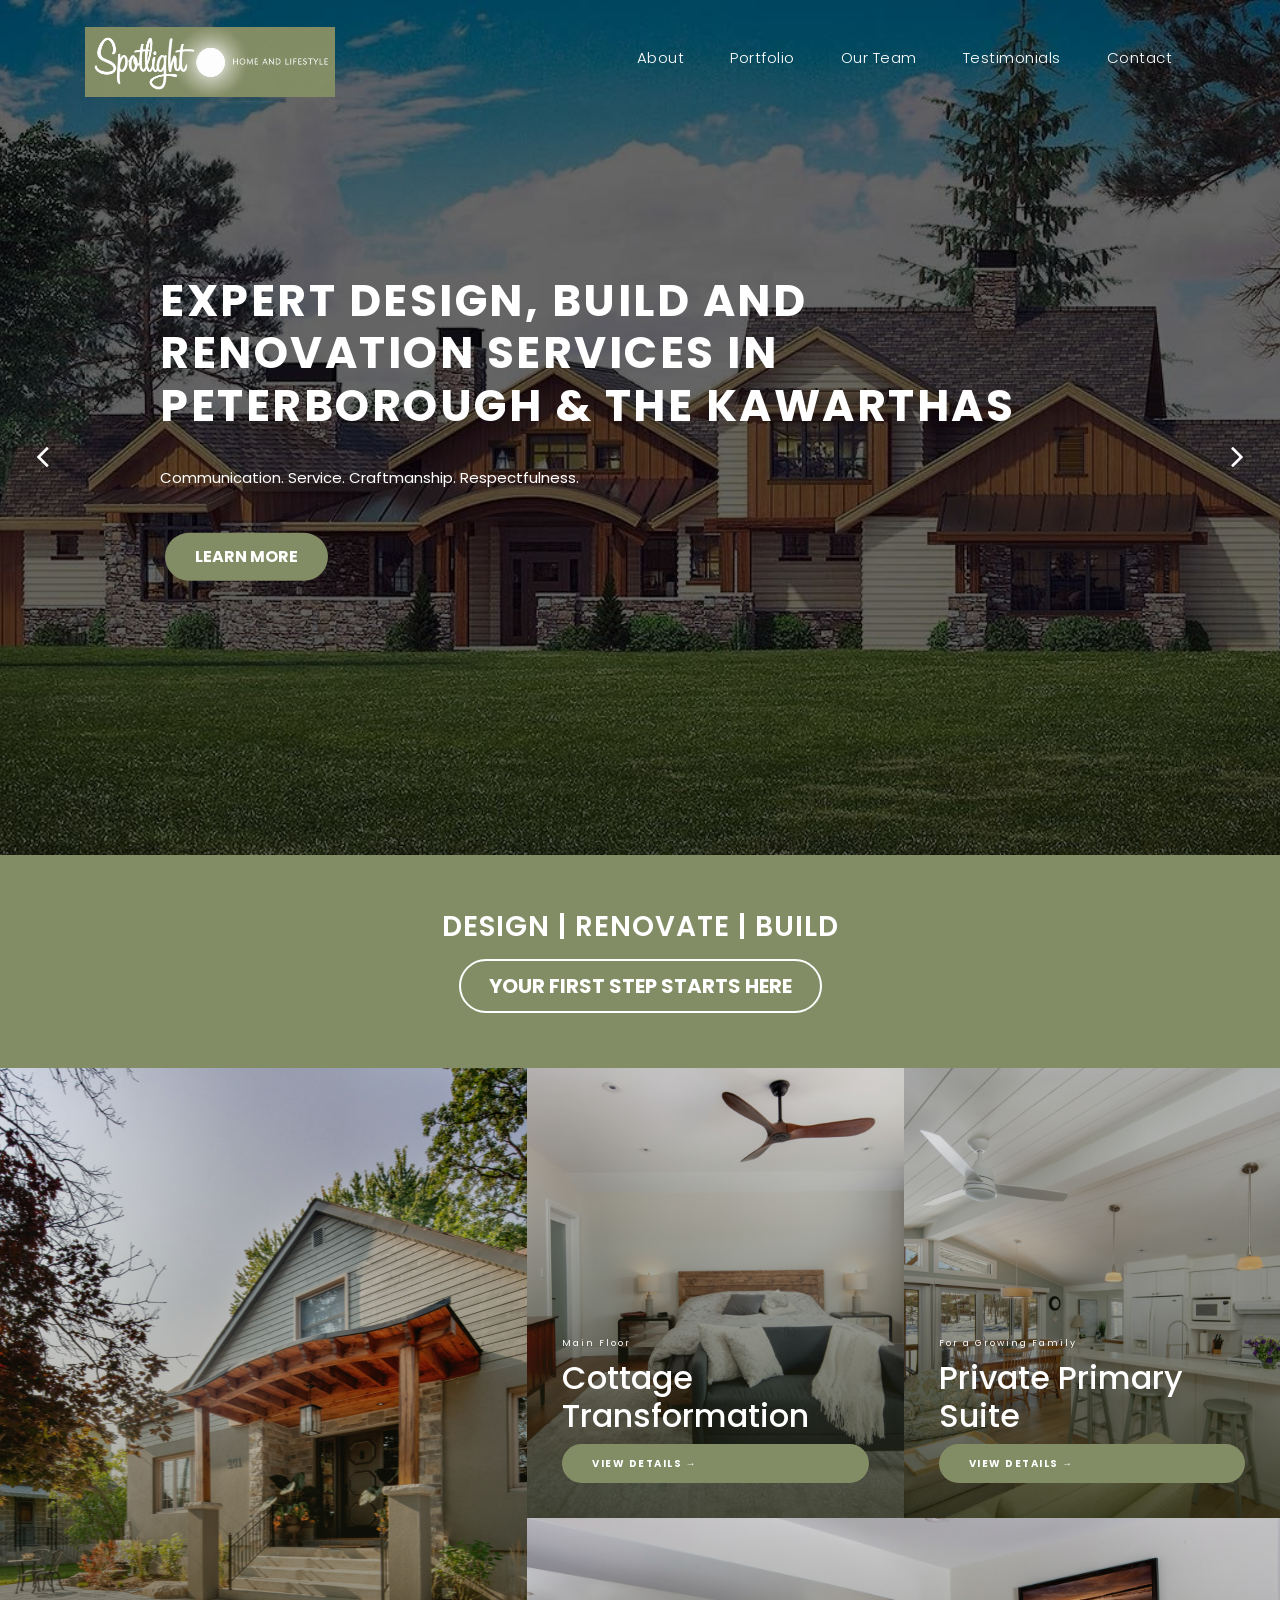
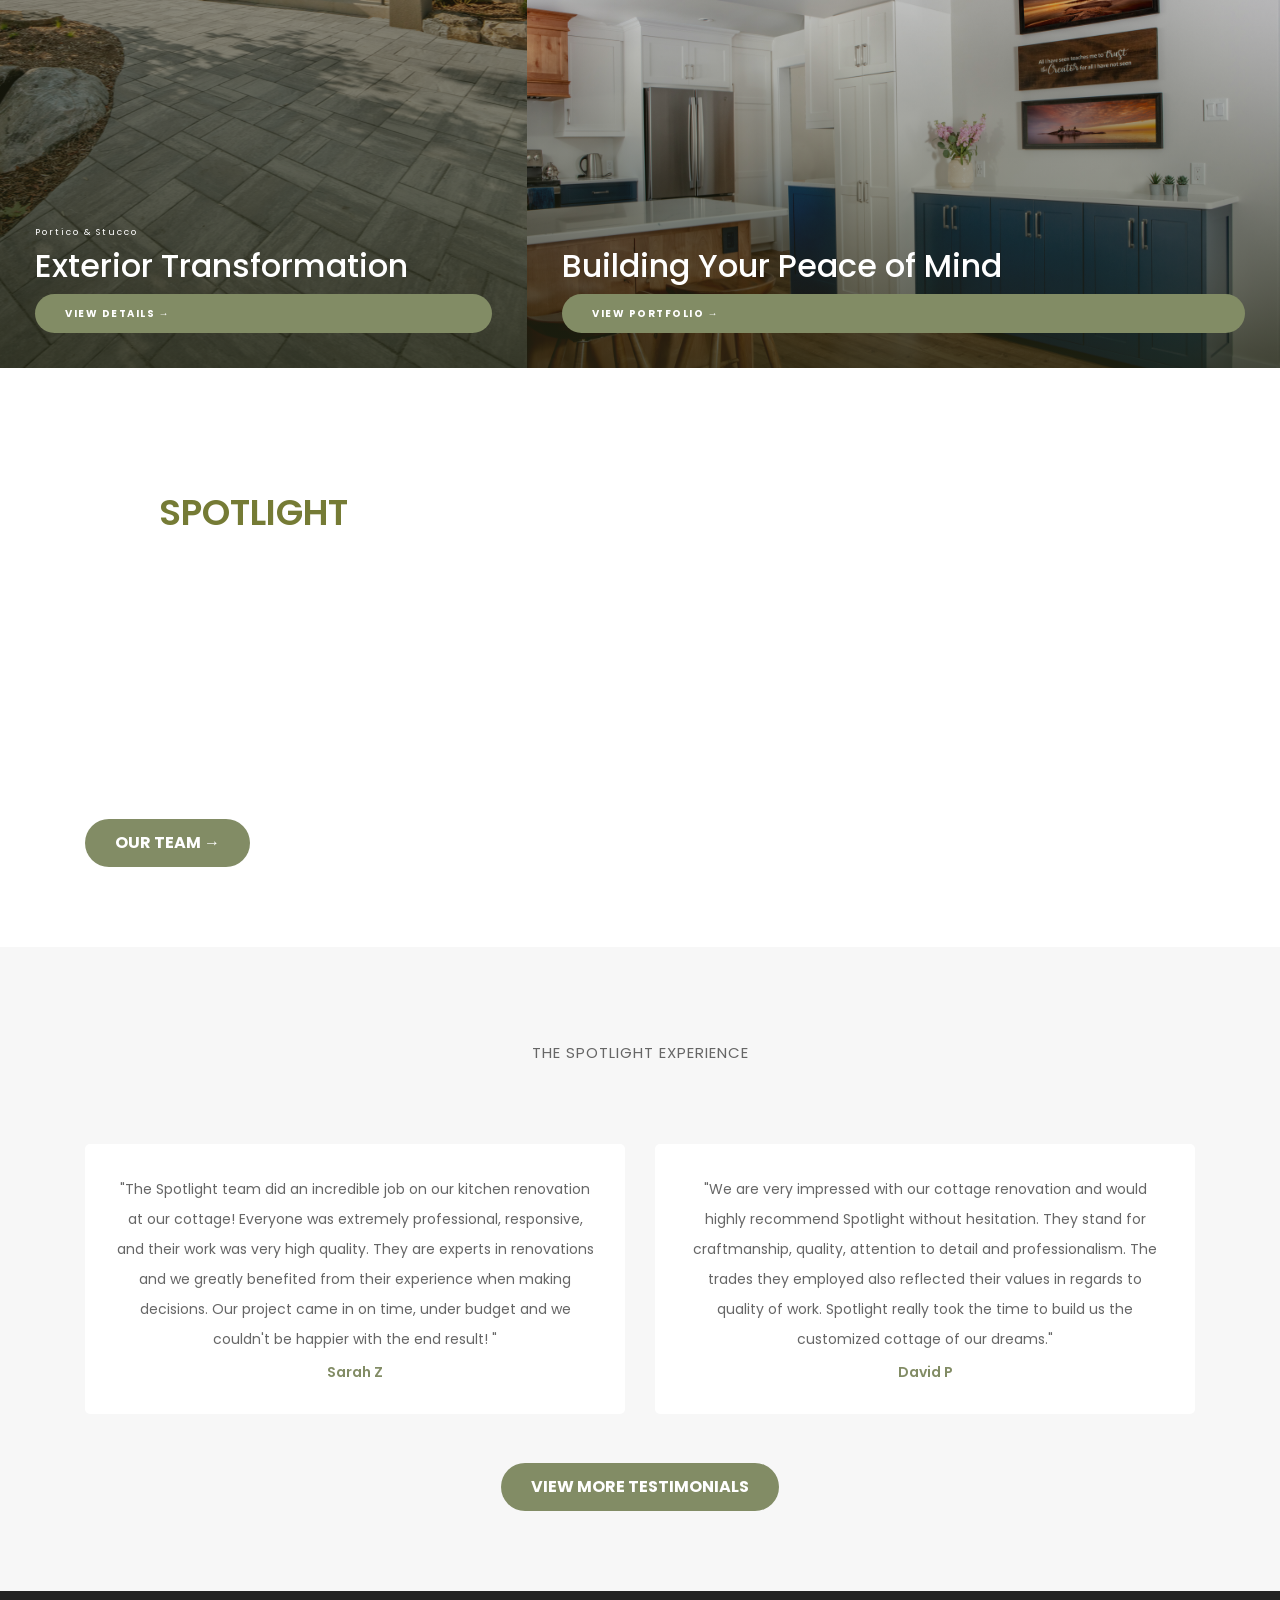
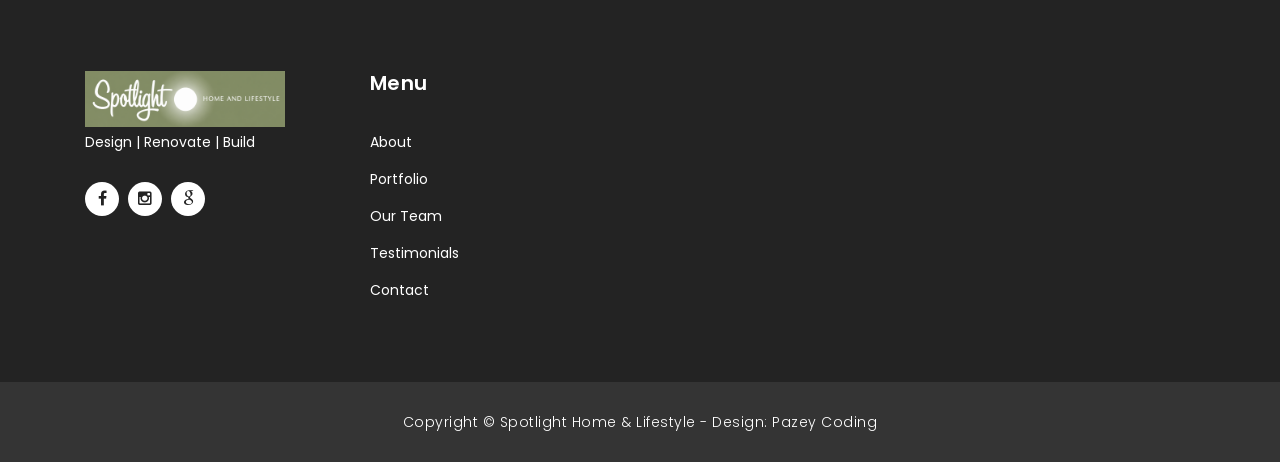
==== commit 8423d96b: "Update index.html" ====
--- a/index.html
+++ b/index.html
@@ -1,463 +1,462 @@
-<!DOCTYPE html>
-<html lang="en">
-
-  <head>
-
-    <meta charset="utf-8">
-    <meta name="viewport" content="width=device-width, initial-scale=1, shrink-to-fit=no">
-    <meta name="description" content="">
-    <meta name="author" content="TemplateMo">
-    <link href="https://fonts.googleapis.com/css?family=Poppins:100,200,300,400,500,600,700,800,900&display=swap" rel="stylesheet">
-
-    <title>Spotlight Home & Lifestyle</title>
-
-    <!-- Bootstrap core CSS -->
-    <link href="vendor/bootstrap/css/bootstrap.min.css" rel="stylesheet">
-
-    <!-- Additional CSS Files -->
-    <link rel="stylesheet" href="assets/css/fontawesome.css">
-    <link rel="stylesheet" href="assets/css/spotlight.css">
-    <link rel="stylesheet" href="assets/css/owl.css">
-
-  </head>
-
-  <body>
-
-    <!-- ***** Preloader Start ***** -->
-    <div id="preloader">
-        <div class="jumper">
-            <div></div>
-            <div></div>
-            <div></div>
-        </div>
-    </div>  
-    <!-- ***** Preloader End ***** -->
-
-
-
-    <header class="">
-      <nav class="navbar navbar-expand-lg">
-        <div class="container">
-          <a class="navbar-brand" href="index.html"><img src="spotlight-logo-long.PNG" style="max-width: 250px; max-height: 400px;"></a>
-          <button class="navbar-toggler" type="button" data-toggle="collapse" data-target="#navbarResponsive" aria-controls="navbarResponsive" aria-expanded="false" aria-label="Toggle navigation">
-            <span class="navbar-toggler-icon"></span>
-          </button>
-          <div class="collapse navbar-collapse" id="navbarResponsive">
-            <ul class="navbar-nav ml-auto">
-              <li class="nav-item active">
-             
-              <li class="nav-item">
-                <a class="nav-link" href="about-spotlight.html">About</a>
-              </li>  
-              <li class="nav-item">
-                <a class="nav-link" href="spotlight-projects.html">Portfolio</a>
-              </li>                          
-              <li class="nav-item">
-                <a class="nav-link" href="spotlight-team.html">Our Team</a>
-              </li>
-              <li class="nav-item">
-                <a class="nav-link" href="spotlight-testimonials.html">Testimonials</a>
-              </li>
-                  <li class="nav-item">
-                <a class="nav-link" href="contact-spotlight.html">Contact</a>
-              </li>
-            </ul>
-          </div>
-        </div>
-      </nav>
-    </header>
-
-    <!-- Page Content -->
-    <!-- Banner Starts Here -->
-    <div class="main-banner header-text" id="top">
-        <div class="Modern-Slider">
-          <!-- Item -->
-          <div class="item item-1">
-            <div class="img-fill">
-                <div class="text-content">
-                 
-                  <h4>Expert design, build and renovation services in Peterborough & the Kawarthas</h4>
-                  <p>Communication. Service. Craftmanship. Respectfulness.</p>
-                  <a href="contact.html" class="filled-button">LEARN MORE</a>
-                </div>
-            </div>
-          </div>
-          <!-- // Item -->
-          <!-- Item -->
-          <div class="item item-2">
-            <div class="img-fill">
-                <div class="text-content">
-
-                  <h4>The Renovation is the Result. <br> The Experience is the Product. </h4>
-                  <p>From the first conversation to the final detail every part of the process is client focused. </p>
-                  <a href="spotlight-projects.html" class="filled-button">PORTFOLIO</a>
-                </div>
-            </div>
-          </div>
-          <!-- // Item -->
-          <!-- Item -->
-          <div class="item item-3">
-            <div class="img-fill">
-                <div class="text-content">
-              
-                  <h4>Design That Elevates Everyday Living</h4>
-                  <p>We create accessible , functional, spaces that feel like home and support every stage of life.</p>
-                  <a href="about.html" class="filled-button">Your Vision Starts Here</a>
-                </div>
-            </div>
-          </div>
-          <!-- // Item -->
-        </div>
-    </div>
-    <!-- Banner Ends Here -->
-
-<!-- Design | Renovate | Build -->
-
-<div class="request-form design-build-cta">
-  <div class="container">
-    <div class="row">
-      <div class="col-md-12">
-
-        <div class="design-build-content">
-
-          <h4>DESIGN | RENOVATE | BUILD</h4>
-
-          <a href="contact.html" class="border-button">
-            YOUR FIRST STEP STARTS HERE
-          </a>
-
-        </div>
-
-      </div>
-    </div>
-  </div>
-</div>
-
-   <!-- =========================================
-PROJECT GALLERY
-========================================= -->
-
-<section class="project-gallery">
-
-
-<div class="gallery-item gallery-large">
-
-<div class="gallery-overlay">
-
-<span>
-Portico & Stucco
-</span>
-
-<h3>
-Exterior Transformation
-</h3>
-
-<a href="spotlight-exterior-transformation.html" class="filled-button">
-View Details →
-</a>
-
-</div>
-
-</div>
-
-
-
-<div class="gallery-item gallery-two">
-
-<div class="gallery-overlay">
-
-<span>
-Main Floor 
-</span>
-
-<h3>
-Cottage Transformation
-</h3>
-
-<a href="spotlight-cottage-transformation.html" class="filled-button">
-View Details →
-</a>
-
-</div>
-
-</div>
-
-
-
-<div class="gallery-item gallery-three">
-
-<div class="gallery-overlay">
-
-<span>
-For a Growing Family
-</span>
-
-<h3>
-Private Primary Suite
-</h3>
-
-<a href="private-suite-transformation.html" class="filled-button">
-View Details →
-</a>
-
-</div>
-
-</div>
-
-
-
-<div class="gallery-item gallery-four">
-
-<div class="gallery-overlay">
-
-<span>
-
-</span>
-
-<h3>
-Building Your Peace of Mind
-</h3>
-
-<a href="spotlight-projects.html" class="filled-button">
-View Portfolio →
-</a>
-
-</div>
-
-
-
-
-</section>
-
-
-   <div class="fun-facts">
-  <div class="container">
-    <div class="row">
-
-      <!-- LEFT CONTENT -->
-      <div class="col-md-6">
-        <div class="left-content">
-
-          <h2>Meet The People Behind The <em>SPOTLIGHT</em></h2>
-
-          <p>
-            At Spotlight Home & Lifestyle, we believe great spaces begin with great relationships.
-            Our team brings together creativity, experience, and a genuine passion for creating homes
-            that feel personal, functional, and beautifully considered. From the first conversation
-            through design, renovation, and construction, we work closely with our clients to
-            understand their vision, solve challenges, and bring every detail to life.
-          </p>
-
-          <a href="about-spotlight.html" class="filled-button">Our Team →</a>
-
-        </div>
-      </div>
-
-      <!-- RIGHT CONTENT -->
-      <div class="col-md-6">
-        <div class="row">
-
-          <!-- MISSION -->
-          <div class="col-md-6">
-            <div class="count-area-content">
-              <a href="about-spotlight.html#mission" class="box-link"></a>
-              <i class="fa fa-bullseye count-icon"></i>
-              <div class="count-title">Our Mission</div>
-            </div>
-          </div>
-
-          <!-- VALUES -->
-          <div class="col-md-6">
-            <div class="count-area-content">
-              <a href="about-spotlight.html#values" class="box-link"></a>
-              <i class="fa fa-heart count-icon"></i>
-              <div class="count-title">Our Values</div>
-            </div>
-          </div>
-
-          <!-- AWARDS -->
-          <div class="col-md-6">
-            <div class="count-area-content">
-              <a href="about-spotlight.html#awards" class="box-link"></a>
-              <i class="fa fa-trophy count-icon"></i>
-              <div class="count-title">Our Awards</div>
-            </div>
-          </div>
-
-          <!-- PROCESS -->
-          <div class="col-md-6">
-            <div class="count-area-content">
-              <a href="about-spotlight.html#process" class="box-link"></a>
-              <i class="fa fa-cogs count-icon"></i>
-              <div class="count-title">Our Process</div>
-            </div>
-          </div>
-
-        </div>
-      </div>
-
-    </div>
-  </div>
-</div>
-   
-
-    <div class="testimonials">
-      <div class="container">
-        <div class="row">
-          <div class="col-md-12">
-            <div class="section-heading">
-
-              <span>The Spotlight Experience</span>
-            </div>
-          </div>
-          <div class="col-md-12">
-            <div class="owl-testimonials owl-carousel">
-              
-              <div class="testimonial-item">
-                <div class="inner-content">
-                
-                  
-                  <p>"The Spotlight team did an incredible job on our kitchen renovation at our cottage! Everyone was extremely professional, responsive, and their work was very high quality. They are experts in renovations and we greatly benefited from their experience when making decisions. Our project came in on time, under budget and we couldn't be happier with the end result!
-"</p>
-<span>Sarah Z</span>
-                </div>
-               
-              </div>
-              
-              <div class="testimonial-item">
-                <div class="inner-content">
-                 
-                  
-                  <p>"We are very impressed with our cottage renovation and would highly recommend Spotlight without hesitation. They stand for craftmanship, quality, attention to detail and professionalism. The trades they employed also reflected their values in regards to quality of work. Spotlight really took the time to build us the customized cottage of our dreams."</p>
-                <span>David P</span>
-                </div>
-                <img src="http://placehold.it/60x60" alt="">
-              </div>
-              
-              <div class="testimonial-item">
-                <div class="inner-content">
-                  
-                 
-                  <p>"We used them for a major basement reno. Very impressed with their continual focus on Customer and attention to quality and detail, nothing was too much trouble and if it wasn't quite right it was fixed immediately no questions asked. From the first meeting to the post completion follow up they were a pleasure to deal with, definition of professional."</p>
-                 <span>Andy C</span>
-                </div>
-                <img src="http://placehold.it/60x60" alt="">
-              </div>
-              
-              <div class="testimonial-item">
-                <div class="inner-content">
-                  
-                 
-                  <p>"We had a great experience with Spotlight Home & Lifestyle Inc. They helped us transform our main floor living area into a space that we love. They were professional, responsive and took care of all the details. I would definitely recommend them to anyone."</p>
-                 <span>Alex A</span>
-                </div>
-               
-              </div>
-
-             
-              
-            </div>
-
-           <div style="text-align: center;">
-  <a href="" class="filled-button">View More Testimonials</a>
-</div>
-          </div>
-        </div>
-      </div>
-    </div>
-
-   
-            </div>
-          </div>
-        </div>
-      </div>
-    </div>
-
-  
-
-
-    <!-- Footer Starts Here -->
-    <footer>
-      <div class="container">
-        <div class="row">
-          <div class="col-md-3 footer-item">
-            <img src="spotlight-logo-long.PNG" alt="Spotlight Logo" style="max-width: 200px; max-height: 250px;">
-            <p>Design | Renovate | Build</p>
-<ul class="social-icons">
-  <li>
-    <a rel="nofollow" href="https://www.facebook.com/spotlighthomeandlifestyle" target="_blank">
-      <i class="fa fa-facebook"></i>
-    </a>
-  </li>
-
-  <li>
-    <a href="https://www.instagram.com/spotlighthomeandlifestyle?stkn=MXFjdmdoZDBtM3pxMg==">
-      <i class="fa fa-instagram"></i>
-    </a>
-  </li>
-
-  <li>
-    <a href="https://share.google/CDrPjOCN7Ba2OfGo3">
-      <i class="fa fa-google"></i>
-    </a>
-  </li>
-
-
-
-</ul>
-             
-            </ul>
-          </div>
-          <div class="col-md-3 footer-item">
-            <h4>Menu</h4>
-            <ul class="menu-list">
-              <li><a href="about-spotlight.html">About</a></li>
-              <li><a href="spotlight-projects.html">Portfolio</a></li>
-              <li><a href="spotlight-team.html">Our Team</a></li>
-              <li><a href="spotlight-testimonials.html">Testimonials</a></li>
-              <li><a href="contact-spotlight.html">Contact</a></li>
-            </ul>
-          </div>
-
-       
-            </div>
-          </div>
-        </div>
-      </div>
-    </footer>
-    
-    <div class="sub-footer">
-      <div class="container">
-        <div class="row">
-          <div class="col-md-12">
-            <p>Copyright &copy; Spotlight Home & Lifestyle 
-            
-            - Design: Pazey Coding</a></p>
-          </div>
-        </div>
-      </div>
-    </div>
-
-    <!-- Bootstrap core JavaScript -->
-    <script src="vendor/jquery/jquery.min.js"></script>
-    <script src="vendor/bootstrap/js/bootstrap.bundle.min.js"></script>
-
-    <!-- Additional Scripts -->
-    <script src="js/custom.js"></script>
-    <script src="js/owl.js"></script>
-    <script src="js/slick.js"></script>
-    <script src="js/accordions.js"></script>
-
-    <script language = "text/Javascript"> 
-      cleared[0] = cleared[1] = cleared[2] = 0; //set a cleared flag for each field
-      function clearField(t){                   //declaring the array outside of the
-      if(! cleared[t.id]){                      // function makes it static and global
-          cleared[t.id] = 1;  // you could use true and false, but that's more typing
-          t.value='';         // with more chance of typos
-          t.style.color='#fff';
-          }
-      }
-    </script>
-
-  </body>
-</html>+<!DOCTYPE html>
+<html lang="en">
+
+  <head>
+
+    <meta charset="utf-8">
+    <meta name="viewport" content="width=device-width, initial-scale=1, shrink-to-fit=no">
+    <meta name="description" content="">
+    <meta name="author" content="TemplateMo">
+    <link href="https://fonts.googleapis.com/css?family=Poppins:100,200,300,400,500,600,700,800,900&display=swap" rel="stylesheet">
+
+    <title>Spotlight Home & Lifestyle</title>
+
+    <!-- Bootstrap core CSS -->
+    <link href="vendor/bootstrap/css/bootstrap.min.css" rel="stylesheet">
+
+    <!-- Additional CSS Files -->
+    <link rel="stylesheet" href="assets/css/fontawesome.css">
+    <link rel="stylesheet" href="assets/css/spotlight.css">
+    <link rel="stylesheet" href="assets/css/owl.css">
+
+  </head>
+
+  <body>
+
+    <!-- ***** Preloader Start ***** -->
+    <div id="preloader">
+        <div class="jumper">
+            <div></div>
+            <div></div>
+            <div></div>
+        </div>
+    </div>  
+    <!-- ***** Preloader End ***** -->
+
+
+
+    <header class="">
+      <nav class="navbar navbar-expand-lg">
+        <div class="container">
+          <a class="navbar-brand" href="index.html"><img src="spotlight-logo-long.PNG" style="max-width: 250px; max-height: 400px;"></a>
+          <button class="navbar-toggler" type="button" data-toggle="collapse" data-target="#navbarResponsive" aria-controls="navbarResponsive" aria-expanded="false" aria-label="Toggle navigation">
+            <span class="navbar-toggler-icon"></span>
+          </button>
+          <div class="collapse navbar-collapse" id="navbarResponsive">
+            <ul class="navbar-nav ml-auto">
+              <li class="nav-item active">
+             
+              <li class="nav-item">
+                <a class="nav-link" href="about-spotlight.html">About</a>
+              </li>  
+              <li class="nav-item">
+                <a class="nav-link" href="spotlight-projects.html">Portfolio</a>
+              </li>                          
+              <li class="nav-item">
+                <a class="nav-link" href="spotlight-team.html">Our Team</a>
+              </li>
+              <li class="nav-item">
+                <a class="nav-link" href="spotlight-testimonials.html">Testimonials</a>
+              </li>
+                  <li class="nav-item">
+                <a class="nav-link" href="contact-spotlight.html">Contact</a>
+              </li>
+            </ul>
+          </div>
+        </div>
+      </nav>
+    </header>
+
+    <!-- Page Content -->
+    <!-- Banner Starts Here -->
+    <div class="main-banner header-text" id="top">
+        <div class="Modern-Slider">
+          <!-- Item -->
+          <div class="item item-1">
+            <div class="img-fill">
+                <div class="text-content">
+                 
+                  <h4>Expert design, build and renovation services in Peterborough & the Kawarthas</h4>
+                  <p>Communication. Service. Craftmanship. Respectfulness.</p>
+                  <a href="contact.html" class="filled-button">LEARN MORE</a>
+                </div>
+            </div>
+          </div>
+          <!-- // Item -->
+          <!-- Item -->
+          <div class="item item-2">
+            <div class="img-fill">
+                <div class="text-content">
+
+                  <h4>The Renovation is the Result. <br> The Experience is the Product. </h4>
+                  <p>From the first conversation to the final detail every part of the process is client focused. </p>
+                  <a href="spotlight-projects.html" class="filled-button">PORTFOLIO</a>
+                </div>
+            </div>
+          </div>
+          <!-- // Item -->
+          <!-- Item -->
+          <div class="item item-3">
+            <div class="img-fill">
+                <div class="text-content">
+              
+                  <h4>Design That Elevates Everyday Living</h4>
+                  <p>We create accessible , functional, spaces that feel like home and support every stage of life.</p>
+                  <a href="about.html" class="filled-button">Your Vision Starts Here</a>
+                </div>
+            </div>
+          </div>
+          <!-- // Item -->
+        </div>
+    </div>
+    <!-- Banner Ends Here -->
+
+<!-- Design | Renovate | Build -->
+
+<div class="request-form design-build-cta">
+  <div class="container">
+    <div class="row">
+      <div class="col-md-12">
+
+        <div class="design-build-content">
+
+          <h4>DESIGN | RENOVATE | BUILD</h4>
+
+          <a href="contact.html" class="border-button">
+            YOUR FIRST STEP STARTS HERE
+          </a>
+
+        </div>
+
+      </div>
+    </div>
+  </div>
+</div>
+
+   <!-- =========================================
+PROJECT GALLERY
+========================================= -->
+
+<section class="project-gallery">
+
+
+<div class="gallery-item gallery-large">
+
+<div class="gallery-overlay">
+
+<span>
+Portico & Stucco
+</span>
+
+<h3>
+Exterior Transformation
+</h3>
+
+<a href="spotlight-exterior-transformation.html" class="filled-button">
+View Details →
+</a>
+
+</div>
+
+</div>
+
+
+
+<div class="gallery-item gallery-two">
+
+<div class="gallery-overlay">
+
+<span>
+Main Floor 
+</span>
+
+<h3>
+Cottage Transformation
+</h3>
+
+<a href="spotlight-cottage-transformation.html" class="filled-button">
+View Details →
+</a>
+
+</div>
+
+</div>
+
+
+
+<div class="gallery-item gallery-three">
+
+<div class="gallery-overlay">
+
+<span>
+For a Growing Family
+</span>
+
+<h3>
+Private Primary Suite
+</h3>
+
+<a href="private-suite-transformation.html" class="filled-button">
+View Details →
+</a>
+
+</div>
+
+</div>
+
+
+
+<div class="gallery-item gallery-four">
+
+<div class="gallery-overlay">
+
+<span>
+
+</span>
+
+<h3>
+Building Your Peace of Mind
+</h3>
+
+<a href="spotlight-projects.html" class="filled-button">
+View Portfolio →
+</a>
+
+</div>
+
+
+
+
+</section>
+
+
+   <div class="fun-facts">
+  <div class="container">
+    <div class="row">
+
+      <!-- LEFT CONTENT -->
+      <div class="col-md-6">
+        <div class="left-content">
+
+          <h2>Meet The People Behind The <em>SPOTLIGHT</em></h2>
+
+          <p>
+            At Spotlight Home & Lifestyle, we believe great spaces begin with great relationships.
+            Our team brings together creativity, experience, and a genuine passion for creating homes
+            that feel personal, functional, and beautifully considered. From the first conversation
+            through design, renovation, and construction, we work closely with our clients to
+            understand their vision, solve challenges, and bring every detail to life.
+          </p>
+
+          <a href="about-spotlight.html" class="filled-button">Our Team →</a>
+
+        </div>
+      </div>
+
+      <!-- RIGHT CONTENT -->
+      <div class="col-md-6">
+        <div class="row">
+
+          <!-- MISSION -->
+          <div class="col-md-6">
+            <div class="count-area-content">
+              <a href="about-spotlight.html#mission" class="box-link"></a>
+              <i class="fa fa-bullseye count-icon"></i>
+              <div class="count-title">Our Mission</div>
+            </div>
+          </div>
+
+          <!-- VALUES -->
+          <div class="col-md-6">
+            <div class="count-area-content">
+              <a href="about-spotlight.html#values" class="box-link"></a>
+              <i class="fa fa-heart count-icon"></i>
+              <div class="count-title">Our Values</div>
+            </div>
+          </div>
+
+          <!-- AWARDS -->
+          <div class="col-md-6">
+            <div class="count-area-content">
+              <a href="about-spotlight.html#awards" class="box-link"></a>
+              <i class="fa fa-trophy count-icon"></i>
+              <div class="count-title">Our Awards</div>
+            </div>
+          </div>
+
+          <!-- PROCESS -->
+          <div class="col-md-6">
+            <div class="count-area-content">
+              <a href="about-spotlight.html#process" class="box-link"></a>
+              <i class="fa fa-cogs count-icon"></i>
+              <div class="count-title">Our Process</div>
+            </div>
+          </div>
+
+        </div>
+      </div>
+
+    </div>
+  </div>
+</div>
+   
+
+    <div class="testimonials">
+      <div class="container">
+        <div class="row">
+          <div class="col-md-12">
+            <div class="section-heading">
+
+              <span>The Spotlight Experience</span>
+            </div>
+          </div>
+          <div class="col-md-12">
+            <div class="owl-testimonials owl-carousel">
+              
+              <div class="testimonial-item">
+                <div class="inner-content">
+                
+                  
+                  <p>"The Spotlight team did an incredible job on our kitchen renovation at our cottage! Everyone was extremely professional, responsive, and their work was very high quality. They are experts in renovations and we greatly benefited from their experience when making decisions. Our project came in on time, under budget and we couldn't be happier with the end result!
+"</p>
+<span>Sarah Z</span>
+                </div>
+               
+              </div>
+              
+              <div class="testimonial-item">
+                <div class="inner-content">
+                 
+                  
+                  <p>"We are very impressed with our cottage renovation and would highly recommend Spotlight without hesitation. They stand for craftmanship, quality, attention to detail and professionalism. The trades they employed also reflected their values in regards to quality of work. Spotlight really took the time to build us the customized cottage of our dreams."</p>
+                <span>David P</span>
+                </div>
+                <img src="http://placehold.it/60x60" alt="">
+              </div>
+              
+              <div class="testimonial-item">
+                <div class="inner-content">
+                  
+                 
+                  <p>"We used them for a major basement reno. Very impressed with their continual focus on Customer and attention to quality and detail, nothing was too much trouble and if it wasn't quite right it was fixed immediately no questions asked. From the first meeting to the post completion follow up they were a pleasure to deal with, definition of professional."</p>
+                 <span>Andy C</span>
+                </div>
+                <img src="http://placehold.it/60x60" alt="">
+              </div>
+              
+              <div class="testimonial-item">
+                <div class="inner-content">
+                  
+                 
+                  <p>"We had a great experience with Spotlight Home & Lifestyle Inc. They helped us transform our main floor living area into a space that we love. They were professional, responsive and took care of all the details. I would definitely recommend them to anyone."</p>
+                 <span>Alex A</span>
+                </div>
+               
+              </div>
+
+             
+              
+            </div>
+
+           <div style="text-align: center;">
+  <a href="" class="filled-button">View More Testimonials</a>
+</div>
+          </div>
+        </div>
+      </div>
+    </div>
+
+   
+            </div>
+          </div>
+        </div>
+      </div>
+    </div>
+
+  
+
+
+    <!-- Footer Starts Here -->
+    <footer>
+      <div class="container">
+        <div class="row">
+          <div class="col-md-3 footer-item">
+            <img src="spotlight-logo-long.PNG" alt="Spotlight Logo" style="max-width: 200px; max-height: 250px;">
+            <p>Design | Renovate | Build</p>
+<ul class="social-icons">
+  <li>
+    <a rel="nofollow" href="https://www.facebook.com/spotlighthomeandlifestyle" target="_blank">
+      <i class="fa fa-facebook"></i>
+    </a>
+  </li>
+
+  <li>
+    <a href="https://www.instagram.com/spotlighthomeandlifestyle?stkn=MXFjdmdoZDBtM3pxMg==">
+      <i class="fa fa-instagram"></i>
+    </a>
+  </li>
+
+  <li>
+    <a href="https://share.google/CDrPjOCN7Ba2OfGo3">
+      <i class="fa fa-google"></i>
+    </a>
+  </li>
+
+
+
+</ul>
+             
+            </ul>
+          </div>
+          <div class="col-md-3 footer-item">
+            <h4>Menu</h4>
+            <ul class="menu-list">
+              <li><a href="about-spotlight.html">About</a></li>
+              <li><a href="spotlight-projects.html">Portfolio</a></li>
+              <li><a href="spotlight-team.html">Our Team</a></li>
+              <li><a href="spotlight-testimonials.html">Testimonials</a></li>
+              <li><a href="contact-spotlight.html">Contact</a></li>
+            </ul>
+          </div>
+
+       
+            </div>
+          </div>
+        </div>
+      </div>
+    </footer>
+    
+    <div class="sub-footer">
+      <div class="container">
+        <div class="row">
+          <div class="col-md-12">
+            <p>Copyright &copy; Spotlight Home & Lifestyle 
+            
+            - Design: Pazey Coding</a></p>
+          </div>
+        </div>
+      </div>
+    </div>
+
+    <!-- Bootstrap core JavaScript -->
+    <script src="vendor/jquery/jquery.min.js"></script>
+    <script src="vendor/bootstrap/js/bootstrap.bundle.min.js"></script>
+
+<script src="assets/js/custom.js"></script>
+<script src="assets/js/owl.js"></script>
+<script src="assets/js/slick.js"></script>
+<script src="assets/js/accordions.js"></script>
+
+    <script language = "text/Javascript"> 
+      cleared[0] = cleared[1] = cleared[2] = 0; //set a cleared flag for each field
+      function clearField(t){                   //declaring the array outside of the
+      if(! cleared[t.id]){                      // function makes it static and global
+          cleared[t.id] = 1;  // you could use true and false, but that's more typing
+          t.value='';         // with more chance of typos
+          t.style.color='#fff';
+          }
+      }
+    </script>
+
+  </body>
+</html>
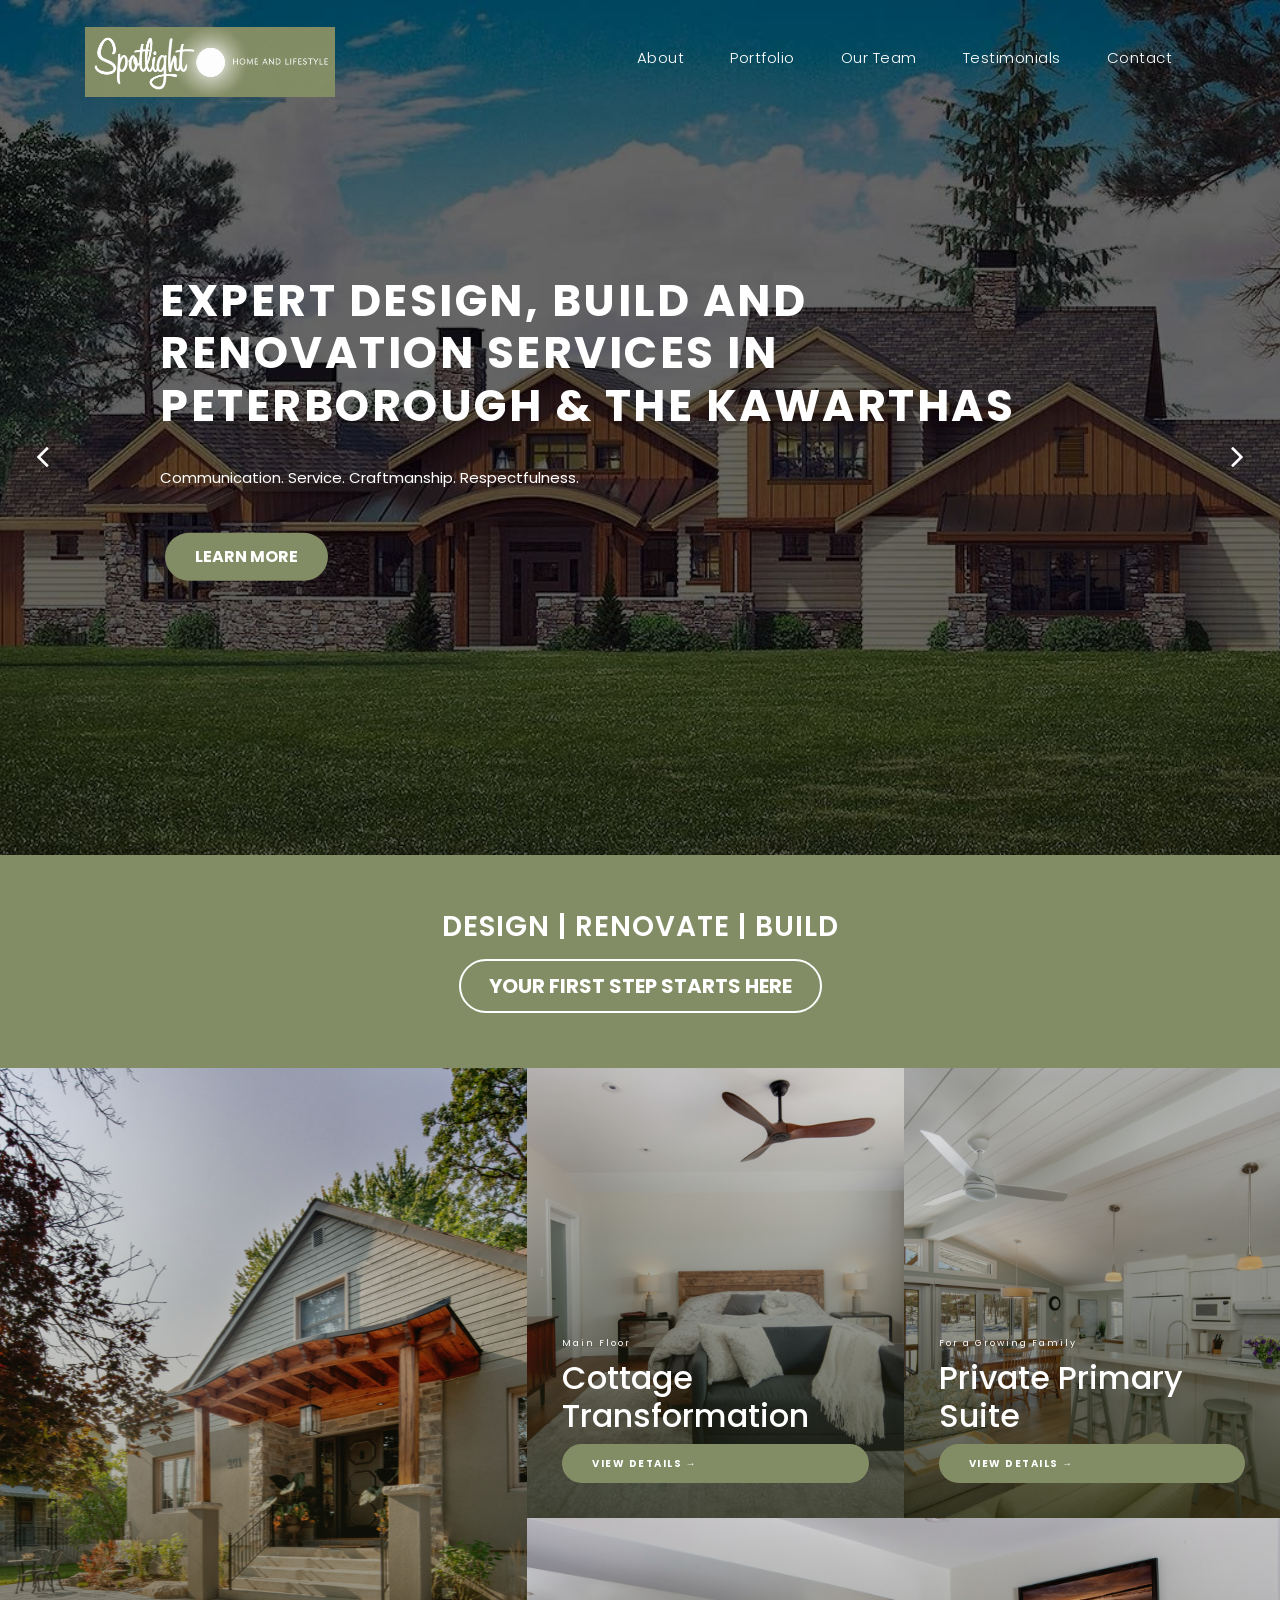
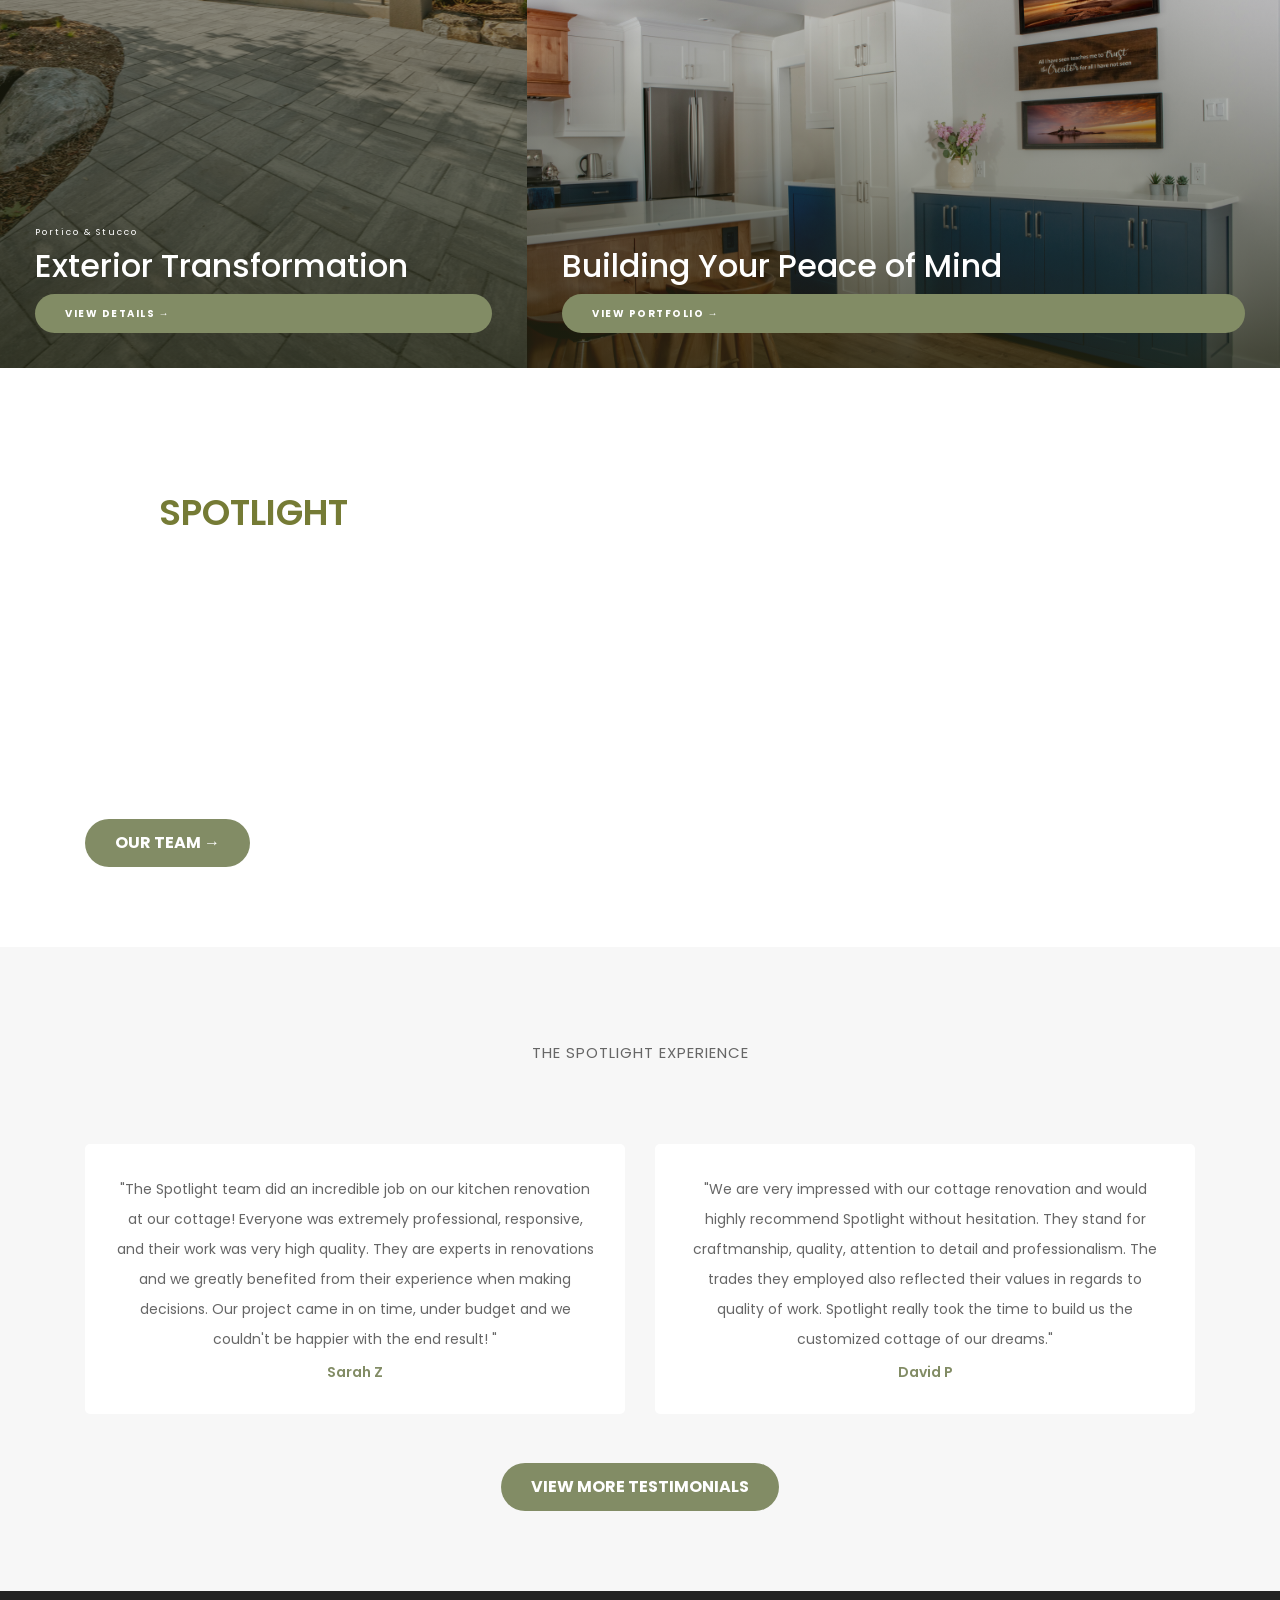
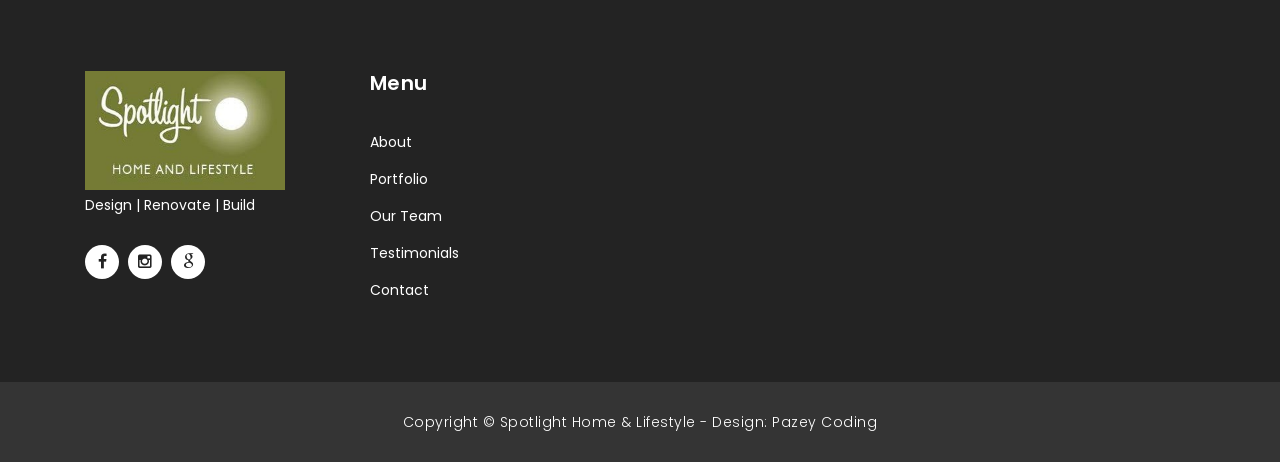
==== commit 6c62fdc7: "Update index.html" ====
--- a/index.html
+++ b/index.html
@@ -381,7 +381,7 @@
       <div class="container">
         <div class="row">
           <div class="col-md-3 footer-item">
-            <img src="spotlight-logo-long.PNG" alt="Spotlight Logo" style="max-width: 200px; max-height: 250px;">
+            <img src="spotlight logo.jpg" alt="Spotlight Logo" style="max-width: 200px; max-height: 250px;">
             <p>Design | Renovate | Build</p>
 <ul class="social-icons">
   <li>
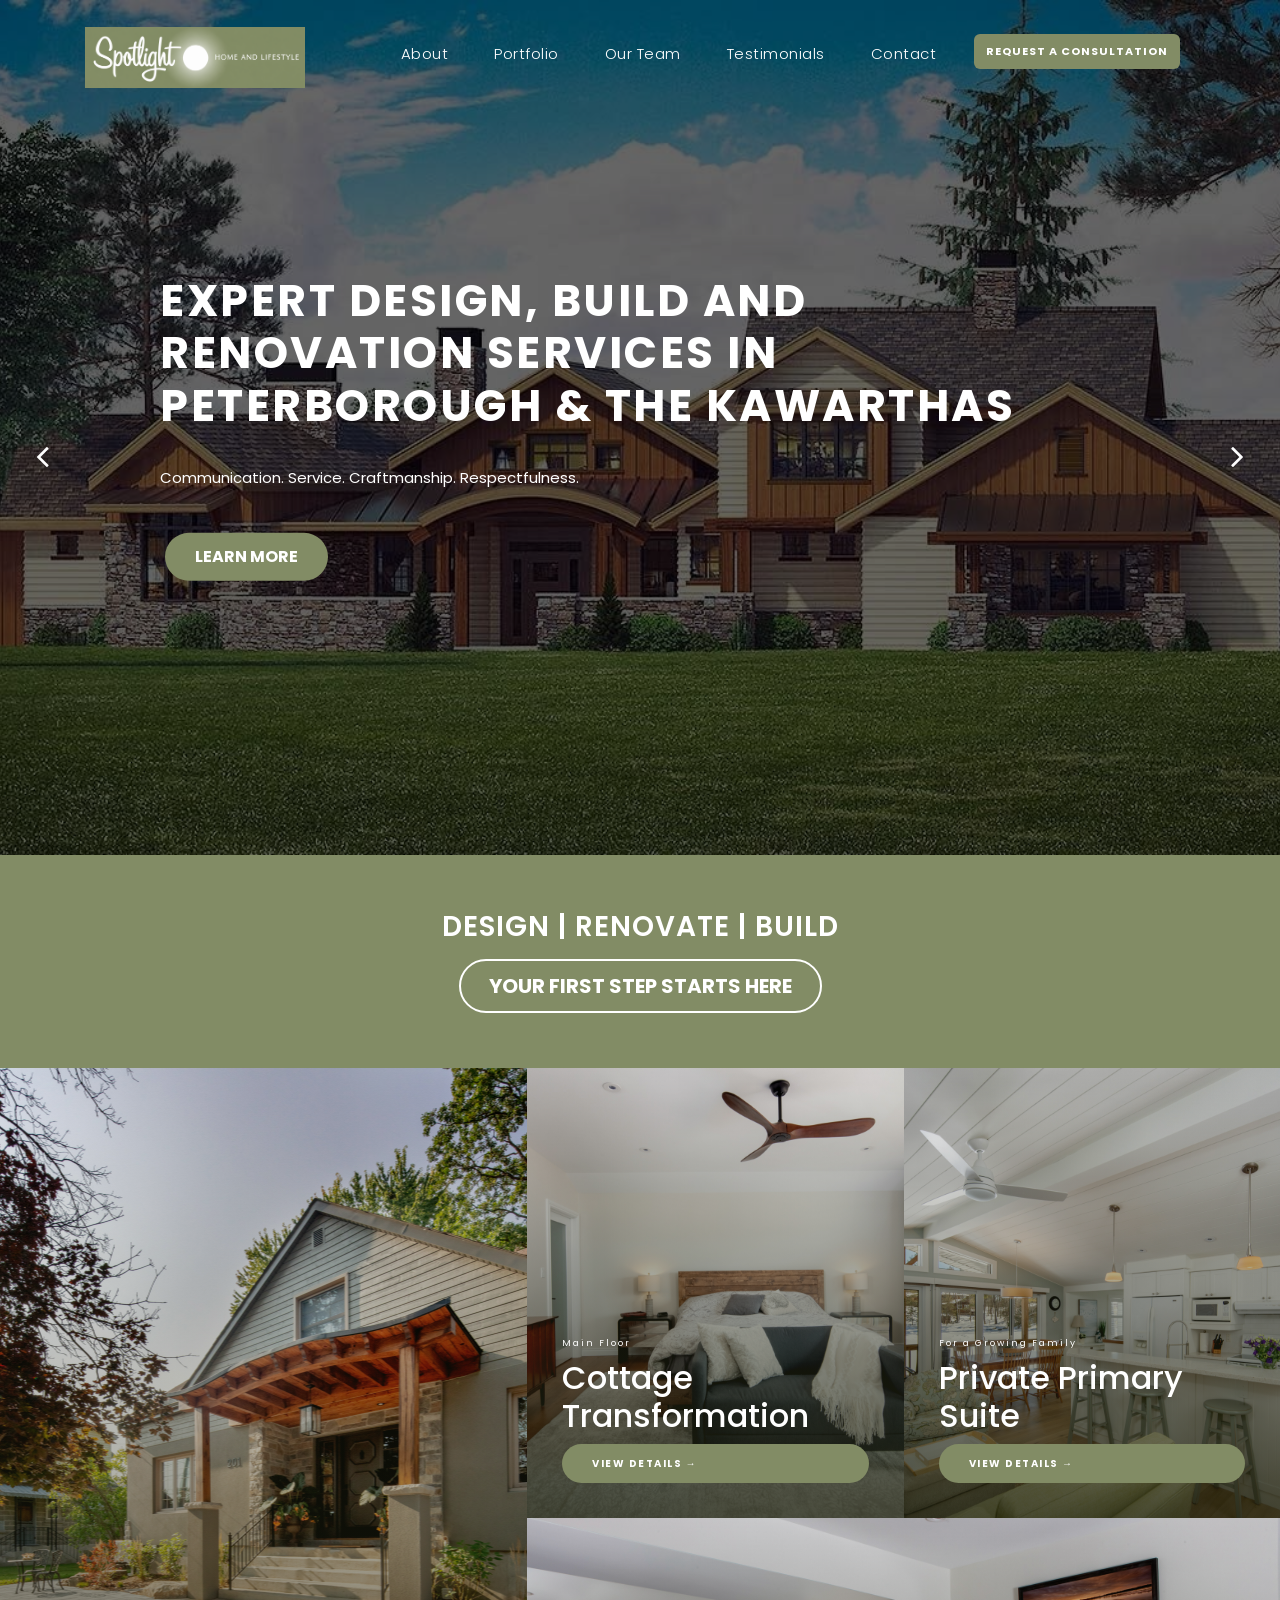
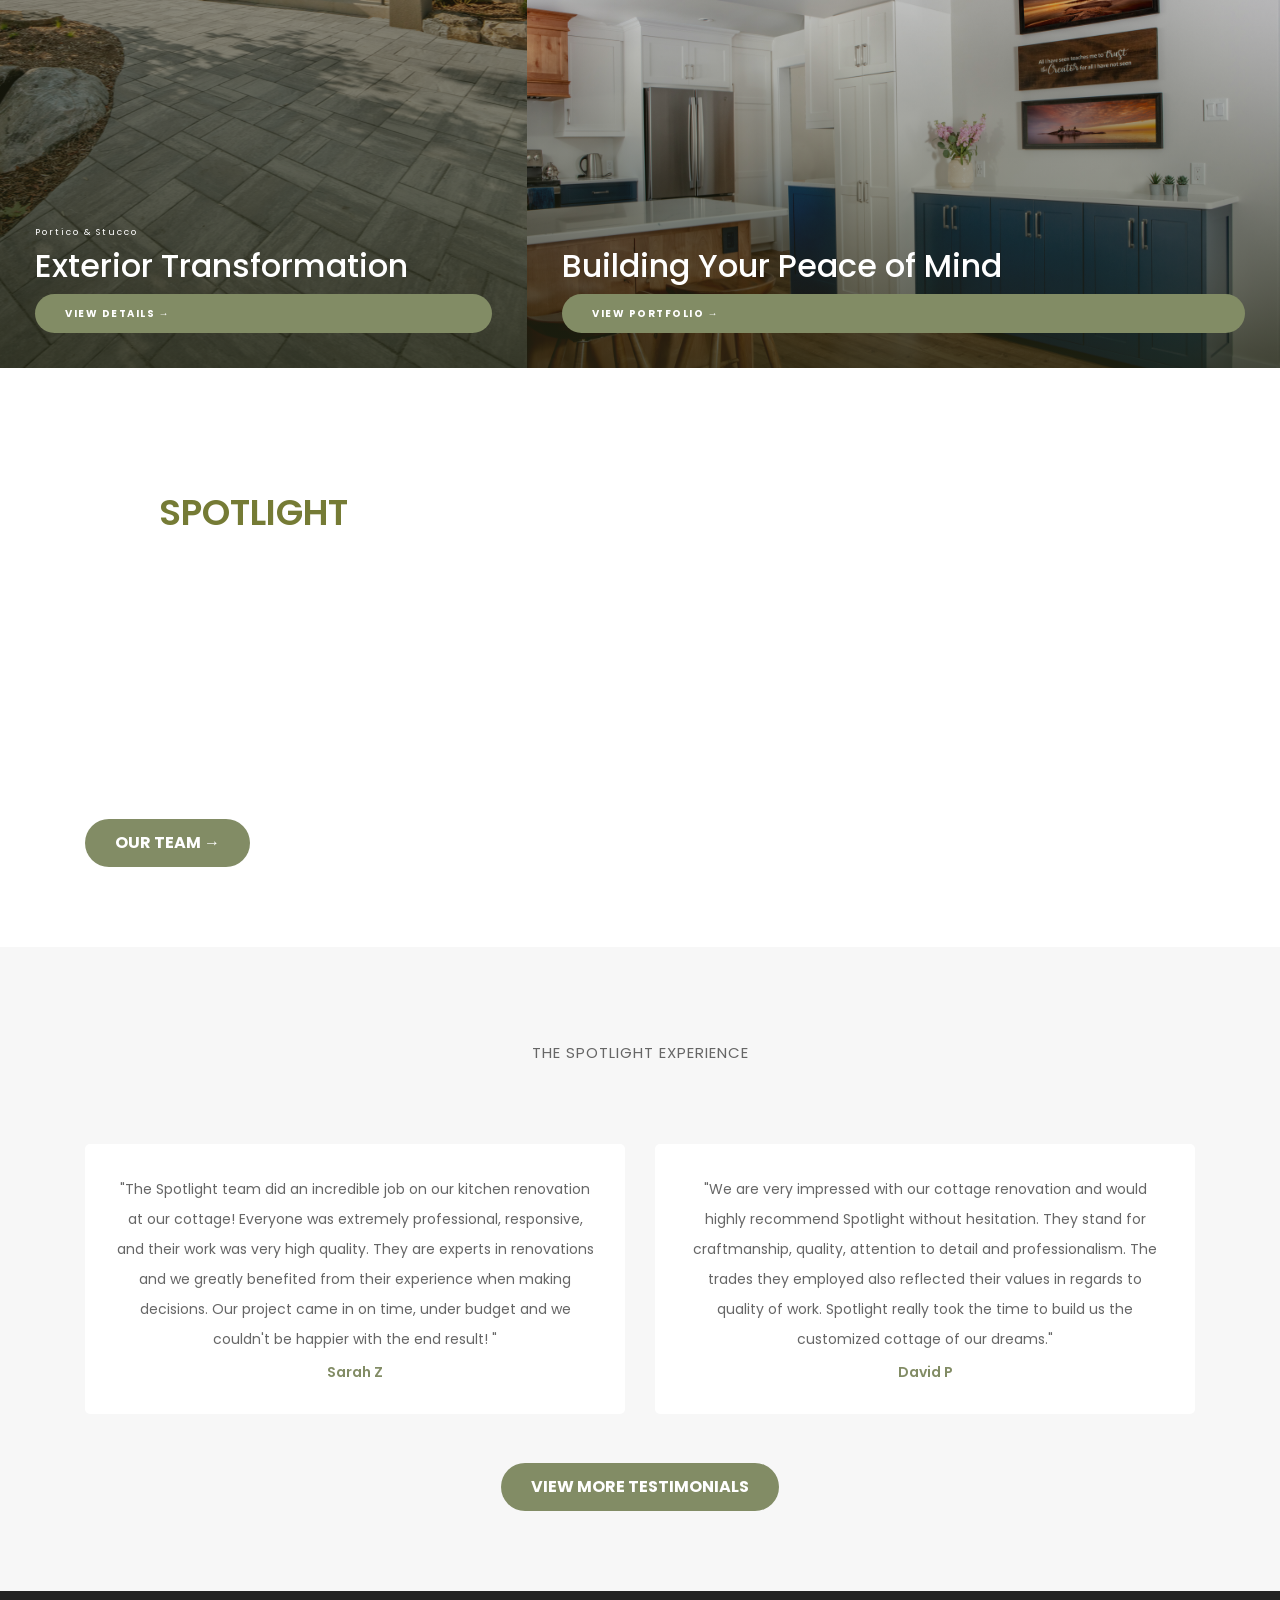
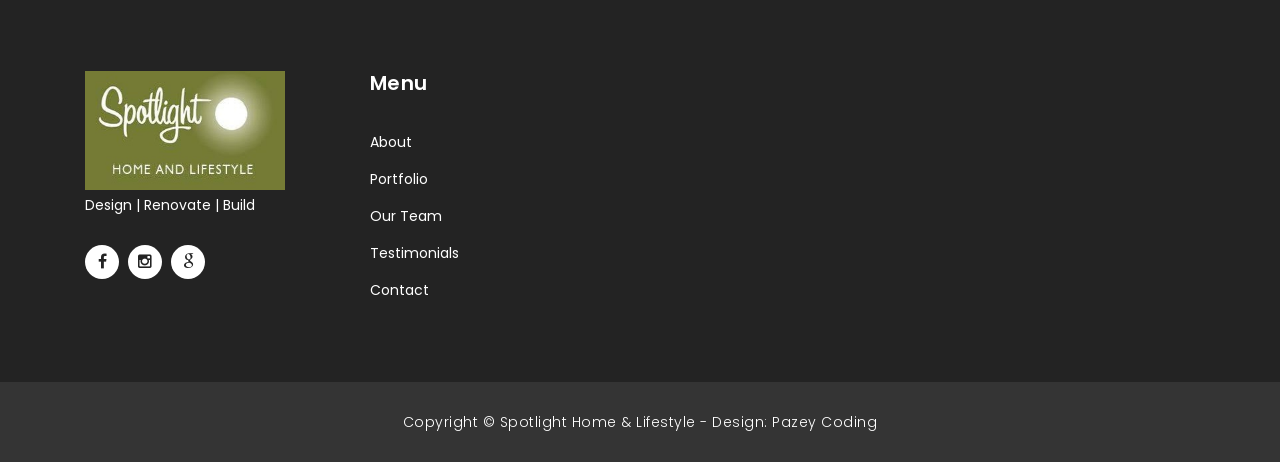
==== commit 101ddbde: "Update index.html" ====
--- a/index.html
+++ b/index.html
@@ -58,9 +58,15 @@
               <li class="nav-item">
                 <a class="nav-link" href="spotlight-testimonials.html">Testimonials</a>
               </li>
-                  <li class="nav-item">
-                <a class="nav-link" href="contact-spotlight.html">Contact</a>
-              </li>
+             <li class="nav-item">
+  <a class="nav-link" href="contact-spotlight.html">Contact</a>
+</li>
+
+<li class="nav-item consultation-nav-item">
+  <a class="consultation-nav-btn" href="contact-spotlight.html">
+    Request a Consultation
+  </a>
+</li>
             </ul>
           </div>
         </div>
@@ -78,7 +84,7 @@
                  
                   <h4>Expert design, build and renovation services in Peterborough & the Kawarthas</h4>
                   <p>Communication. Service. Craftmanship. Respectfulness.</p>
-                  <a href="contact.html" class="filled-button">LEARN MORE</a>
+                  <a href="about-spotlight.html" class="filled-button">LEARN MORE</a>
                 </div>
             </div>
           </div>
@@ -102,7 +108,7 @@
               
                   <h4>Design That Elevates Everyday Living</h4>
                   <p>We create accessible , functional, spaces that feel like home and support every stage of life.</p>
-                  <a href="about.html" class="filled-button">Your Vision Starts Here</a>
+                  <a href="contact-spotlight.html" class="filled-button">Your Vision Starts Here</a>
                 </div>
             </div>
           </div>
@@ -122,7 +128,7 @@
 
           <h4>DESIGN | RENOVATE | BUILD</h4>
 
-          <a href="contact.html" class="border-button">
+          <a href="contact-spotlight.html" class="border-button">
             YOUR FIRST STEP STARTS HERE
           </a>
 
@@ -359,7 +365,7 @@
             </div>
 
            <div style="text-align: center;">
-  <a href="" class="filled-button">View More Testimonials</a>
+  <a href="spotlight-testimonials.html" class="filled-button">View More Testimonials</a>
 </div>
           </div>
         </div>
--- a/assets/css/spotlight.css
+++ b/assets/css/spotlight.css
@@ -2641,4 +2641,158 @@
     z-index: 10;
     display: block;
 }
-
+/* =========================================
+   VALUES SECTION - DESKTOP BACKGROUND
+========================================= */
+
+.about-values {
+  position: relative;
+  background-image:
+    linear-gradient(rgba(20, 45, 32, 0.48), rgba(20, 45, 32, 0.48)),
+    url("../../spotlight-values.png");
+  background-size: cover;
+  background-position: center center;
+  background-repeat: no-repeat;
+  padding: 100px 0;
+  overflow: hidden;
+}
+
+/* Keep content above the background */
+.about-values .container {
+  position: relative;
+  z-index: 2;
+}
+
+/* Section heading */
+.about-values .section-heading {
+  text-align: center;
+  margin-bottom: 45px;
+}
+
+.about-values .section-heading h2,
+.about-values .section-heading span {
+  color: #ffffff;
+}
+
+/* Value cards */
+.about-values .value-card {
+  background: rgba(255, 255, 255, 0.94);
+  border-radius: 6px;
+  padding: 35px 30px;
+  margin-bottom: 30px;
+  height: calc(100% - 30px);
+  box-shadow: 0 5px 20px rgba(0, 0, 0, 0.08);
+}
+
+.about-values .value-card h4 {
+  color: #244b35;
+}
+
+.about-values .value-card p {
+  color: #555555;
+  line-height: 1.8;
+}
+
+/* =========================================
+   MOBILE BACKGROUND
+========================================= */
+
+@media (max-width: 767px) {
+  .about-values {
+    background-image:
+      linear-gradient(rgba(20, 45, 32, 0.52), rgba(20, 45, 32, 0.52)),
+      url("../../values-mobile.png");
+
+    background-size: cover;
+    background-position: center center;
+    padding: 65px 0 40px;
+  }
+
+  .about-values .section-heading {
+    margin-bottom: 30px;
+  }
+
+  .about-values .value-card {
+    padding: 28px 22px;
+    margin-bottom: 20px;
+    height: auto;
+  }
+}
+/* Request a Consultation Navigation Button */
+.consultation-nav-item {
+  display: flex;
+  align-items: center;
+  margin-left: 15px;
+}
+
+
+
+.consultation-nav-btn {
+  display: inline-block;
+  background-color: #828C65;
+  color: #ffffff !important;
+  padding: 25px 40px;
+  border-radius: 6px;
+  font-size: 20px;
+  font-weight: 700;
+  text-transform: uppercase;
+  letter-spacing: 1px;
+  text-decoration: none !important;
+  white-space: nowrap;
+  line-height: 1.4;
+  transition: background-color 0.3s ease;
+}
+
+
+
+
+.consultation-nav-btn:hover {
+  background-color: #828C65;
+  color: #ffffff !important;
+}
+
+/* Mobile Navigation */
+@media (max-width: 991px) {
+  .consultation-nav-item {
+    margin: 10px 0 12px;
+    display: block;
+  }
+
+  .consultation-nav-btn {
+    display: inline-block;
+    text-align: center;
+  }
+}
+
+
+/* Keep all navigation items on one line */
+@media (min-width: 992px) {
+  .navbar-nav {
+    display: flex;
+    flex-wrap: nowrap;
+    align-items: center;
+  }
+
+  .navbar-nav .nav-link {
+    white-space: nowrap;
+    padding-left: 10px;
+    padding-right: 10px;
+  }
+
+  .consultation-nav-item {
+    margin-left: 8px;
+    flex-shrink: 0;
+  }
+
+  .consultation-nav-btn {
+    padding: 10px 12px;
+    font-size: 11px;
+  }
+
+  .navbar-brand img {
+    max-width: 220px !important;
+  }
+}
+
+
+
